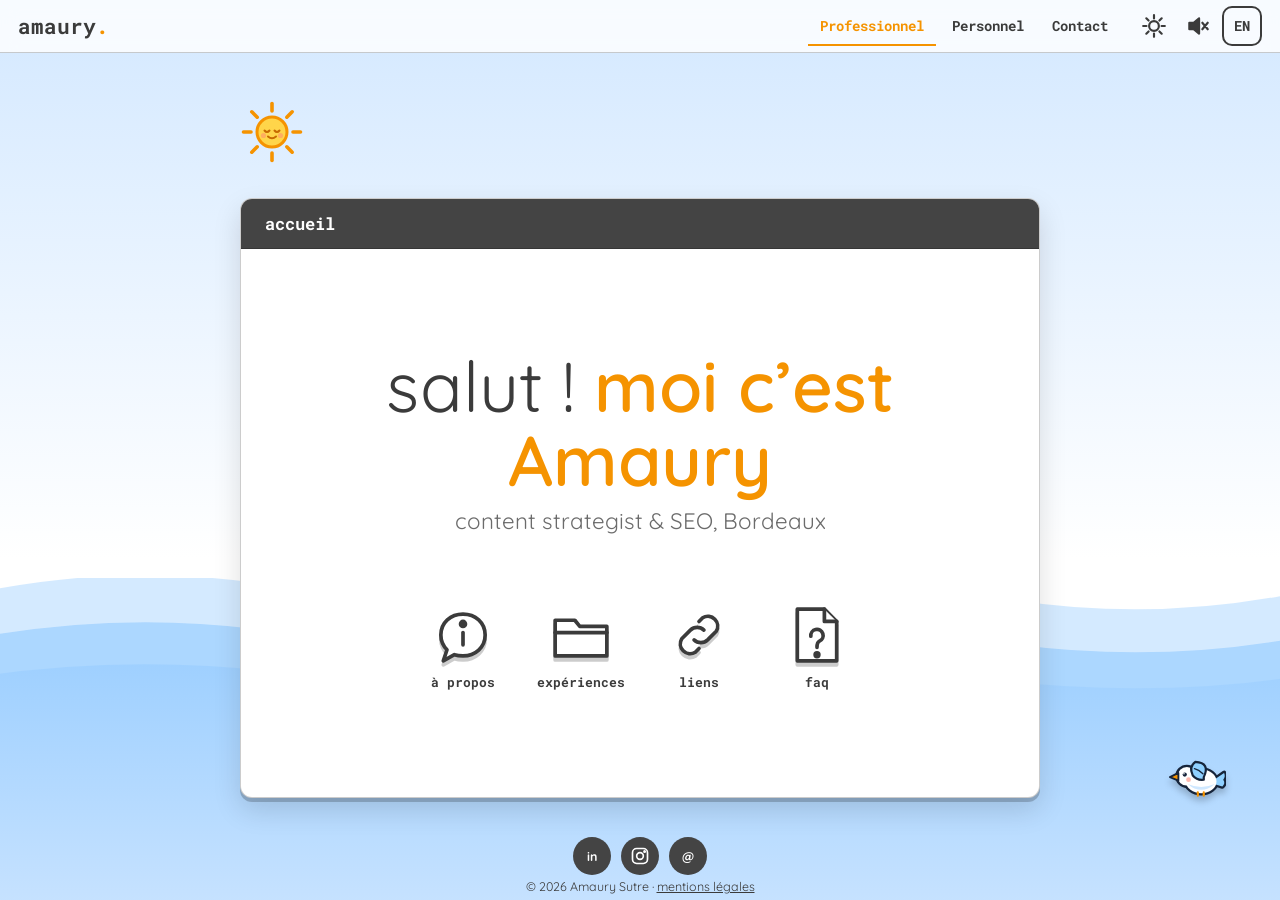
==== index.html @ 2b48d58b "Add files via upload" ====
<!doctype html>
<html lang="fr">
<head>
<meta charset="utf-8">
<meta name="viewport" content="width=device-width, initial-scale=1, viewport-fit=cover">
<title>Amaury Sutre — Content strategist &amp; spécialiste SEO/GEO à Bordeaux</title>
<meta name="description" content="Portfolio d’Amaury Sutre, content strategist et spécialiste SEO/GEO à Bordeaux : expériences, outils, formation, FAQ et contact.">
<link rel="canonical" href="https://predatopatate.github.io/">
<link rel="alternate" hreflang="fr" href="https://predatopatate.github.io/">
<link rel="alternate" hreflang="en" href="https://predatopatate.github.io/en/">
<link rel="alternate" hreflang="x-default" href="https://predatopatate.github.io/">
<meta property="og:type" content="website">
<meta property="og:site_name" content="Amaury Sutre">
<meta property="og:title" content="Amaury Sutre — Content strategist &amp; spécialiste SEO/GEO à Bordeaux">
<meta property="og:description" content="Portfolio d’Amaury Sutre, content strategist et spécialiste SEO/GEO à Bordeaux : expériences, outils, formation, FAQ et contact.">
<meta property="og:url" content="https://predatopatate.github.io/">
<meta property="og:image" content="https://predatopatate.github.io/images/og-image.png">
<meta property="og:locale" content="fr_FR">
<meta name="twitter:card" content="summary_large_image">
<link rel="icon" href="/favicon.svg" type="image/svg+xml">
<script>try{var t=localStorage.getItem('theme');if(t)document.documentElement.dataset.theme=t}catch(e){}</script>
<link rel="stylesheet" href="/css/style.css">
<noscript><style>body{overflow:auto!important;display:block!important;height:auto!important}.desk{height:60vh!important}#src,#src[hidden]{display:block!important}#src [data-win]{max-width:760px;margin:20px auto;padding:16px;background:var(--win);color:var(--ink);border-radius:12px}</style></noscript>
<script type="application/ld+json">{"@context": "https://schema.org", "@type": "Person", "name": "Amaury Sutre", "url": "https://predatopatate.github.io/", "jobTitle": "Content strategist et spécialiste SEO/GEO", "address": {"@type": "PostalAddress", "addressLocality": "Bordeaux", "addressCountry": "FR"}, "sameAs": ["https://www.linkedin.com/in/amaury-sutre", "https://www.instagram.com/amaurysutre/"], "alumniOf": {"@type": "CollegeOrUniversity", "name": "INSEEC"}}</script>
</head>
<body>
<a class="skip" href="#desk">Aller au contenu</a>
<header class="top"><a class="logo" href="/" aria-label="Accueil">amaury<span>.</span></a><nav class="tabs" aria-label="Navigation principale"><a href="/" aria-current="true">Professionnel</a><a href="/perso/">Personnel</a><a href="/contact/">Contact</a></nav><div class="tools"><button class="ib" id="tTheme"></button><button class="ib" id="tSfx"></button><a class="ib lg" id="tLang" href="/en/" hreflang="en" lang="en">EN</a></div></header>
<main class="desk" id="desk">
<div class="stars" id="stars" aria-hidden="true"></div>
<div class="clouds" aria-hidden="true"><i class="cl" style="top:12%;--t:70s;--dl:-10s"></i><i class="cl" style="top:26%;--t:95s;--dl:-55s;transform-origin:left;scale:.7"></i><i class="cl" style="top:40%;--t:80s;--dl:-30s;scale:1.3"></i><i class="cl" style="top:6%;--t:110s;--dl:-80s;scale:.55"></i></div>
<div class="sky" aria-hidden="true">
   <svg viewBox="0 0 2880 320" preserveAspectRatio="none" style="top:-8%;--t:44s;animation-direction:reverse"><path d="M0 40q180-34 360 0t360 0t360 0t360 0t360 0t360 0t360 0t360 0V320H0Z" fill="var(--sky1)" opacity=".45"/></svg>
   <svg viewBox="0 0 2880 320" preserveAspectRatio="none" style="top:6%;--t:30s"><path d="M0 40q180-30 360 0t360 0t360 0t360 0t360 0t360 0t360 0t360 0V320H0Z" fill="var(--sky1)" opacity=".75"/></svg>
   <svg viewBox="0 0 2880 320" preserveAspectRatio="none" style="top:18%;--t:20s"><defs><linearGradient id="g" x1="0" y1="0" x2="0" y2="1"><stop offset="0" stop-color="var(--sky1)"/><stop offset="1" stop-color="var(--sky2)"/></linearGradient></defs><path d="M0 40q180-24 360 0t360 0t360 0t360 0t360 0t360 0t360 0t360 0V320H0Z" fill="url(#g)"/></svg>
  </div>
<div class="stage">
<button class="star" id="star" aria-label="CV"><svg class='sun' viewBox='0 0 64 64' width='64' height='64' aria-hidden='true'><g class='rays' stroke='#f59300' stroke-width='3.6' stroke-linecap='round' fill='none'><path d='M53.0 32.0L60.5 32.0'/><path d='M46.8 46.8L52.2 52.2'/><path d='M32.0 53.0L32.0 60.5'/><path d='M17.2 46.8L11.8 52.2'/><path d='M11.0 32.0L3.5 32.0'/><path d='M17.2 17.2L11.8 11.8'/><path d='M32.0 11.0L32.0 3.5'/><path d='M46.8 17.2L52.2 11.8'/></g><circle cx='32' cy='32' r='15' fill='#ffd54a' stroke='#f59300' stroke-width='3'/><path d='M24.5 30.5q2.5 3 5 0M34.5 30.5q2.5 3 5 0M28 36.5q4 3.6 8 0' stroke='#c76b00' stroke-width='2' fill='none' stroke-linecap='round'/><circle cx='23.5' cy='35.5' r='2.6' fill='#ff9a6a' opacity='.65'/><circle cx='40.5' cy='35.5' r='2.6' fill='#ff9a6a' opacity='.65'/></svg><svg class='moon' viewBox='0 0 64 64' width='64' height='64' aria-hidden='true'><path d='M33.5 10.3A22 22 0 1 0 50.6 39.6A17 17 0 0 1 33.5 10.3Z' fill='#ffe9a8' stroke='#e0b84a' stroke-width='3' stroke-linejoin='round'/><path d='M14 30q2.2 2.6 4.4 0M15 38q3 2.6 6 0' stroke='#b8892a' stroke-width='2' fill='none' stroke-linecap='round'/><circle cx='13' cy='35' r='2.2' fill='#ffa27a' opacity='.6'/><path d='M50 12l1.4 3.2 3.2 1.4-3.2 1.4L50 21l-1.4-3-3.2-1.4 3.2-1.4zM54 36l.9 2 2 .9-2 .9-.9 2-.9-2-2-.9 2-.9z' fill='#ffe9a8'/></svg><span class="stip">cv</span></button>
<section class="win home" aria-labelledby="homeT"><header><span id="homeT">accueil</span></header><div class="hero" id="hero"><h1><span>salut ! </span><b>moi c’est Amaury</b></h1><p>content strategist & SEO, Bordeaux</p><nav id="icons" aria-label="Sections"><a class="ico" href="#about" data-k="about"><svg viewBox="0 0 52 52" width="64" height="64" fill="var(--win)" stroke="currentColor" stroke-width="3" stroke-linecap="round" stroke-linejoin="round" aria-hidden="true"><path d="M8 26c0-10 8-17 18-17s18 7 18 17-8 17-18 17c-2 0-4 0-7-1l-9 5 3-9c-3-3-5-6-5-12z"/><circle cx="26" cy="17" r="2" fill="currentColor"/><path d="M26 24v10"/></svg><b>à propos</b></a><a class="ico" href="#work" data-k="work"><svg viewBox="0 0 52 52" width="64" height="64" fill="var(--win)" stroke="currentColor" stroke-width="3" stroke-linecap="round" stroke-linejoin="round" aria-hidden="true"><path d="M5 14h16l4 5h22v24H5z"/><path d="M5 24h42"/></svg><b>expériences</b></a><a class="ico" href="#links" data-k="links"><svg viewBox="0 0 52 52" width="64" height="64" fill="var(--win)" stroke="currentColor" stroke-width="3" stroke-linecap="round" stroke-linejoin="round" aria-hidden="true"><path d="M22 30a8 8 0 0 0 11 0l7-7a8 8 0 0 0-11-11l-3 3M30 22a8 8 0 0 0-11 0l-7 7a8 8 0 0 0 11 11l3-3"/></svg><b>liens</b></a><a class="ico" href="#faq" data-k="faq"><svg viewBox="0 0 52 52" width="64" height="64" fill="var(--win)" stroke="currentColor" stroke-width="3" stroke-linecap="round" stroke-linejoin="round" aria-hidden="true"><path d="M10 5h22l10 10v32H10z"/><path d="M32 5v10h10"/><path d="M21 27a5 5 0 1 1 7 4c-2 1-2 3-2 5"/><circle cx="26" cy="42" r="1.5" fill="currentColor"/></svg><b>faq</b></a></nav></div></section></div>
<div class="foot"><div><a class="soc" href="https://www.linkedin.com/in/amaury-sutre" target="_blank" rel="noopener" aria-label="LinkedIn">in</a><a class="soc" href="https://www.instagram.com/amaurysutre/" target="_blank" rel="noopener" aria-label="Instagram"><svg viewBox="0 0 24 24" width="20" height="20" fill="none" stroke="currentColor" stroke-width="2" aria-hidden="true"><rect x="3" y="3" width="18" height="18" rx="5"/><circle cx="12" cy="12" r="4"/><circle cx="17.5" cy="6.5" r=".8" fill="currentColor"/></svg></a><a class="soc" href="mailto:amaurysutre@gmail.com" data-mail aria-label="E-mail">@</a></div>© 2026 Amaury Sutre · <a href="/mentions-legales/">mentions légales</a></div>
<div id="pet"><div class="rot"><svg viewBox="0 0 68 52" width="58" height="44" aria-hidden="true"><g stroke="#16243a" stroke-width="5.4" stroke-linejoin="round" fill="#16243a"><path d="M12 27L2 20Q0 24 3 28Q0 32 4 36L14 33Z"/><ellipse cx="29" cy="30" rx="18" ry="14"/><circle cx="46" cy="24" r="11"/></g><path d="M12 27L2 20Q0 24 3 28Q0 32 4 36L14 33Z" fill="#8fd0ff"/><ellipse cx="29" cy="30" rx="18" ry="14" fill="#fff"/><circle cx="46" cy="24" r="11" fill="#fff"/><path d="M13 33Q29 47 45 33Q29 40 13 33Z" fill="#cfe8ff"/><path d="M56 20L66 25L56 29Z" fill="#f59300" stroke="#16243a" stroke-width="2.2" stroke-linejoin="round"/><g class="wing"><path d="M26 25Q18 8 36 7Q44 13 39 23Q34 29 26 28Z" fill="#8fd0ff" stroke="#16243a" stroke-width="2.6" stroke-linejoin="round"/><path d="M27 21Q32 16 37 15" stroke="#16243a" stroke-width="1.6" fill="none" stroke-linecap="round"/></g><g class="beye"><circle cx="48.5" cy="22" r="2.5" fill="#16243a"/><circle cx="49.4" cy="21.1" r=".9" fill="#fff"/></g><circle cx="44" cy="28" r="2.8" fill="#ff9a8a" opacity=".7"/><path d="M26 43v4M33 43v4" stroke="#f59300" stroke-width="2.6" stroke-linecap="round"/></svg></div></div>
</main>
<div id="lb" role="dialog" aria-modal="true"><button class="lbn" id="lbp" aria-label="Précédent">‹</button><img id="lbi" alt=""><button class="lbn" id="lbn" aria-label="Suivant">›</button><button class="lbn" id="lbx" aria-label="Fermer">×</button></div>
<div id="mm" role="dialog" aria-modal="true"><div class="mbox"><h2 id="mmt"></h2><p id="mmp"></p><div id="mmo"></div><div class="mrow"><button id="mmc"></button><button id="mmx"></button></div></div></div>
<div id="src" hidden>
<section data-win="about" data-title="à propos" data-w="780"><div class="prof"><img class="av" src="/images/photo.jpg" alt="Amaury Sutre" width="160" height="160"><div><h2>Amaury Sutre</h2><p class="sub">Content strategist &amp; spécialiste SEO/GEO · Bordeaux</p><p class="sub">Ex-<a href="https://www.eskimoz.fr" target="_blank" rel="noopener">Eskimoz</a> · MSc Marketing Digital &amp; E-Business, INSEEC</p></div></div><div class="sep"></div><div class="pad"><p class="lead">Je conçois des stratégies de contenu qui répondent à l’intention de recherche et se mesurent en visibilité, en trafic et en conversions.</p><p>Mon terrain :</p><ul><li>audit SEO/GEO : crawlabilité, maillage interne, sémantique, données structurées,</li><li>stratégie et production de contenu pour plusieurs marchés, pour les moteurs classiques comme génératifs,</li><li>pilotage de la performance avec Analytics, Search Console et Looker Studio,</li><li>coordination de rédacteurs, designers et développeurs.</li></ul><p>Hors écran : dessin, écriture, jeux de rôle.</p><p>Contact : <a href="mailto:amaurysutre@gmail.com" data-mail>amaurysutre@gmail.com</a></p><h3>Formation</h3><ul><li><b>MSc Marketing Digital &amp; E-Business</b>, INSEEC (2024 – 2025)</li><li><b>BBA Marketing Digital</b> (Entrepreneurship &amp; Innovation), INSEEC (2022 – 2024)</li><li><b>Licence de Droit</b>, Droit des affaires, Université de Bordeaux (2018 – 2022)</li></ul></div></section>
<section data-win="work" data-title="expériences" data-w="980"><div class="callout">À l’écoute d’opportunités en SEO / content strategy (CDI) : écris-moi par <a href="mailto:amaurysutre@gmail.com" data-mail>e-mail</a> :)</div><div class="cols"><div><h3>Outils SEO</h3><span class="tag">Google Analytics</span><span class="tag">Search Console</span><span class="tag">SEMrush</span><span class="tag">Ahrefs</span><span class="tag">Screaming Frog</span><span class="tag">Looker Studio</span><span class="tag">AnswerThePublic</span><span class="tag">Semjuice</span></div><div><h3>Web &amp; projets</h3><span class="tag">HTML/CSS</span><span class="tag">Python (bases)</span><span class="tag">Figma</span><span class="tag">Canva</span><span class="tag">Photoshop</span><span class="tag">Illustrator</span><span class="tag">Miro</span><span class="tag">Trello</span><span class="tag">Asana</span><span class="tag">Jira</span><span class="tag">Notion</span><span class="tag">Make</span><span class="tag">Excel</span></div></div><div class="sep"></div><h3>Expériences</h3><div class="grid"><div class="card"><div class="thumb logo"><img src="/images/logo-eskimoz.png" alt="Logo Eskimoz" loading="lazy" width="320" height="200"></div><div class="cb"><div class="ct"><b>Content Manager (alternance)</b><small>Eskimoz · sept. 2024 – oct. 2025</small></div><ul><li>Audit SEO/GEO : crawlabilité, maillage, sémantique.</li><li>Contenu adapté aux moteurs et aux LLM (SGE).</li><li>Reporting : trafic organique, CTR, conversions.</li><li>Indexation, Core Web Vitals, données structurées.</li><li>Réseau de freelances (rédacteurs, designers, développeurs).</li></ul></div></div><div class="card"><div class="thumb logo"><img src="/images/logo-rejolt.png" alt="Logo Rejolt" loading="lazy" width="320" height="200"></div><div class="cb"><div class="ct"><b>Business Developer (stage)</b><small>Rejolt · janv. 2024 – juin 2025</small></div><ul><li>20+ partenaires référencés par semaine pour de grands comptes (La Poste, L’Oréal, SNCF).</li><li>50+ dossiers par semaine, pipeline de 500+ demandes.</li><li>Prospection UE, Amérique, Moyen-Orient.</li></ul></div></div><div class="card"><div class="thumb logo"><img src="/images/logo-mvms.png" alt="Logo MaVilleMonShopping" loading="lazy" width="320" height="200"></div><div class="cb"><div class="ct"><b>Customer Success &amp; Marketing (stage)</b><small>MaVilleMonShopping · juin – août 2023</small></div><ul><li>Fiches produit optimisées SEO/SEA : 80 par jour.</li><li>Plans de communication pour les commerçants.</li><li>Portefeuille de 30 commerçants accompagnés jusqu’à l’autonomie.</li></ul></div></div></div><div class="sep"></div><h3>Projets</h3><ul><li>d’autres projets arrivent bientôt :)</li></ul></section>
<section data-win="links" data-title="liens" data-w="640"><div class="lrow"><a class="ico" href="https://www.linkedin.com/in/amaury-sutre" target="_blank" rel="noopener"><svg viewBox="0 0 52 52" width="64" height="64" fill="var(--win)" stroke="currentColor" stroke-width="3" stroke-linecap="round" stroke-linejoin="round" aria-hidden="true"><rect x="5" y="5" width="42" height="42" rx="9"/><path d="M17 23v14M17 16v1M25 37V23M25 29c0-8 12-8 12 0v8"/></svg><b>linkedin</b></a><a class="ico" href="https://www.instagram.com/amaurysutre/" target="_blank" rel="noopener"><svg viewBox="0 0 52 52" width="64" height="64" fill="var(--win)" stroke="currentColor" stroke-width="3" stroke-linecap="round" stroke-linejoin="round" aria-hidden="true"><rect x="6" y="6" width="40" height="40" rx="12"/><circle cx="26" cy="26" r="9"/><circle cx="37" cy="15" r="1.6" fill="currentColor"/></svg><b>instagram</b></a><a class="ico" href="mailto:amaurysutre@gmail.com" data-mail><svg viewBox="0 0 52 52" width="64" height="64" fill="var(--win)" stroke="currentColor" stroke-width="3" stroke-linecap="round" stroke-linejoin="round" aria-hidden="true"><path d="M5 12h42v28H5z"/><path d="M5 13l21 16 21-16"/></svg><b>e-mail</b></a></div><p class="lnote">cliquer sur un lien l’ouvre dans un nouvel onglet :)</p></section>
<section data-win="faq" data-title="faq" data-w="560"><details><summary>Quel poste cherches-tu ?</summary><div class="ans"><ul><li>Un CDI en SEO / content strategy, à Bordeaux. J’aime mêler SEO technique, stratégie de contenu et coordination d’équipes.</li></ul></div></details><details><summary>Que faisais-tu chez Eskimoz ?</summary><div class="ans"><ul><li>En alternance (sept. 2024 – oct. 2025) : audits SEO/GEO, optimisation de contenus pour des clients internationaux, suivi des KPI et coordination de freelances.</li></ul></div></details><details><summary>Qu’est-ce que le GEO ?</summary><div class="ans"><ul><li>L’optimisation des contenus pour qu’ils apparaissent aussi dans les réponses des moteurs génératifs (LLM, SGE), pas seulement dans les résultats classiques.</li></ul></div></details><details><summary>Quel est ton niveau technique ?</summary><div class="ans"><ul><li>À l’aise avec Analytics, Search Console, SEMrush, Ahrefs, Screaming Frog et Looker Studio ; HTML/CSS et bases de Python. J’ai travaillé avec des développeurs sur l’indexation, les Core Web Vitals et les données structurées.</li></ul></div></details><details><summary>Pourquoi du droit avant le marketing ?</summary><div class="ans"><ul><li>Licence de droit des affaires (2018 – 2022), puis BBA et MSc en marketing digital. J’en garde l’habitude de lire des contrats et une vraie sensibilité RGPD / conformité éditoriale.</li></ul></div></details><details><summary>Langues et certifications ?</summary><div class="ans"><ul><li>Français (natif), anglais (C1, TOEIC), espagnol (A2). Certifié Google Analytics, et Business and Sustainable Development Certificate (UN Global Compact Network UK).</li></ul></div></details><details><summary>Et en dehors du travail ?</summary><div class="ans"><ul><li>Je dessine, j’écris et j’anime des parties de jeux de rôle. Tout est dans l’onglet « Personnel ».</li></ul></div></details><details><summary>Comment te contacter, ou récupérer ton CV ?</summary><div class="ans"><ul><li>Par e-mail : amaurysutre@gmail.com, ou via la fenêtre « contact ». Mon CV se cache derrière le soleil (ou la lune), au-dessus de la fenêtre d’accueil.</li></ul></div></details><details><summary>Y a-t-il des secrets sur le site ?</summary><div class="ans"><ul><li>Si tu connais le Konami code, essaie-le avec ton clavier : un petit jeu t’attend.</li><li>Clique cinq fois de suite sur mon logo, en haut à gauche, pour changer l’ambiance.</li><li>L’oiseau qui se balade sur le bureau est plus joueur qu’il n’en a l’air : clique dessus.</li></ul></div></details></section>
<section data-win="cv" data-title="cv" data-w="460"><div class="callout">tu as trouvé le bonus ! voici mon CV en PDF, à télécharger :)</div><div class="grid2" style="grid-template-columns:minmax(200px,320px);justify-content:center"><div class="card"><div class="thumb" style="--c1:#3b3f8f;--c2:#7a4fc0"><b>CV français</b><small>PDF</small></div><div class="cb" style="padding:14px;text-align:center"><a class="btn" href="/cv/CV-Amaury-Sutre-FR.pdf" download style="margin:0">télécharger</a></div></div></div></section>
<section data-win="game" data-title="chasse aux mots-clés" data-w="520"><div class="gm" data-gm><div class="gh"><span>score <b data-sc>0</b></span><span>temps <b data-tm>30</b></span><span>record <b data-hi>0</b></span></div><div class="ga" data-ga><div class="gi">Clique les mots-clés avant qu’ils s’envolent. Évite les rouges !</div></div><a class="btn" href="#" data-gstart>jouer</a></div></section>
</div>
<script src="/js/app.js" defer></script>
</body>
</html>
---- css/style.css ----
@font-face{font-family:"Quicksand";font-style:normal;font-weight:400;font-display:swap;src:url(/fonts/quicksand-400.woff2) format("woff2")}
@font-face{font-family:"Quicksand";font-style:normal;font-weight:600;font-display:swap;src:url(/fonts/quicksand-600.woff2) format("woff2")}
@font-face{font-family:"Quicksand";font-style:normal;font-weight:700;font-display:swap;src:url(/fonts/quicksand-700.woff2) format("woff2")}
@font-face{font-family:"Roboto Mono";font-style:normal;font-weight:500;font-display:swap;src:url(/fonts/roboto-mono-500.woff2) format("woff2")}
@font-face{font-family:"Roboto Mono";font-style:normal;font-weight:700;font-display:swap;src:url(/fonts/roboto-mono-700.woff2) format("woff2")}

:root{--page:#fff;--sky1:#9fd0ff;--sky2:#cfe6ff;--win:#fff;--ink:#3b3b3b;--mute:#6b6b6b;--bar:#444;--accent:#f59300;--sh:#0003;--pet:#f2a65a;--petEye:#2b2b2b;
box-sizing:border-box;padding-top:env(safe-area-inset-top,0px);padding-bottom:env(safe-area-inset-bottom,0px)}
@media (prefers-color-scheme:dark){:root:not([data-theme="light"]){--page:#0d1626;--sky1:#1d3c66;--sky2:#0f2342;--win:#16243a;--ink:#e8eef7;--mute:#9fb0c6;--bar:#2a3b55;--accent:#ffb347;--sh:#0008;color-scheme:dark}}
:root[data-theme="dark"]{--page:#0d1626;--sky1:#1d3c66;--sky2:#0f2342;--win:#16243a;--ink:#e8eef7;--mute:#9fb0c6;--bar:#2a3b55;--accent:#ffb347;--sh:#0008;color-scheme:dark}
html{height:100%;scroll-padding-top:env(safe-area-inset-top,0px)}
*{box-sizing:border-box}
body{margin:0;height:100%;background:var(--page);color:var(--ink);font-family:"Quicksand",ui-rounded,"Segoe UI",system-ui,sans-serif;overflow:hidden}
button,a{font:inherit;color:inherit;cursor:pointer}
:focus-visible{outline:3px solid var(--accent);outline-offset:2px}
.desk{position:relative;height:100%;overflow:hidden}
.sky{position:absolute;left:0;bottom:0;width:100%;height:38%;pointer-events:none}
.tools{position:absolute;left:14px;top:12px;display:flex;gap:10px;align-items:center;z-index:50}
.ib{width:40px;height:40px;border:0;background:none;display:grid;place-items:center;border-radius:10px}
.ib:hover{background:#00000012}
.lg{font-family:"Roboto Mono",ui-monospace,monospace;font-weight:700;font-size:.85rem;width:auto;padding:0 10px;border:2px solid var(--ink)}
.stage{position:absolute;inset:0 0 70px;display:flex;flex-direction:column;align-items:center;justify-content:center;gap:6px;pointer-events:none;padding:56px 0 0}
.star{align-self:flex-start;margin-left:max(4vw,calc(50% - 400px));pointer-events:none}
.win{background:var(--win);border-radius:12px;box-shadow:0 4px 0 var(--sh),0 12px 28px #0002;overflow:hidden;display:flex;flex-direction:column;pointer-events:auto}
.win header{background:var(--bar);color:#fff;padding:13px 14px 13px 24px;font-weight:700;font-size:1.05rem;display:flex;justify-content:space-between;align-items:center;gap:8px;user-select:none;touch-action:none;cursor:grab}
.win header.drag{cursor:grabbing}
.home{position:relative;width:min(800px,92vw);height:min(600px,100%)}
.home header{cursor:default}
.hero{flex:1;display:flex;flex-direction:column;align-items:center;justify-content:center;gap:10px;padding:16px;text-align:center}
.hero h1{margin:0;font-weight:400;font-size:clamp(2.2rem,7.2vw,4.4rem);line-height:1.05}
.hero h1 b{color:var(--accent);font-weight:600}
.hero p{margin:0;font-size:clamp(1rem,2.4vw,1.4rem);color:var(--mute)}
#icons{display:flex;flex-wrap:wrap;justify-content:center;gap:clamp(6px,2vw,22px);margin-top:clamp(18px,6vh,56px)}
.ico{width:96px;border:0;background:none;display:flex;flex-direction:column;align-items:center;gap:6px;color:var(--ink);padding:4px}
.ico svg{filter:drop-shadow(0 4px 0 var(--sh));transition:transform .12s}
.ico:hover svg{transform:translateY(-4px)}
.ico b{font-family:"Roboto Mono",ui-monospace,monospace;font-size:.82rem}
.foot{position:absolute;left:0;right:0;bottom:6px;text-align:center;font-size:.78rem;color:var(--ink);z-index:3}
.foot div{display:flex;gap:10px;justify-content:center;margin-bottom:4px}
.soc{width:38px;height:38px;border-radius:50%;background:#444;color:#fff;display:grid;place-items:center;font-weight:700;text-decoration:none}
.w{position:absolute;width:min(460px,calc(100% - 16px));max-height:calc(100% - 90px);animation:pop .16s ease-out}
@keyframes pop{from{transform:scale(.95);opacity:0}}
.x{width:28px;height:28px;border-radius:8px;border:0;background:#ffffff26;color:#fff;font-size:1.2rem;line-height:1}
.x:hover{background:#ffffff44}
.body{padding:16px 20px 20px;overflow:auto;line-height:1.55;font-size:.97rem}
.body h2{font-size:1.6rem;line-height:1.1;margin:0 0 8px}
.body h3{font-size:1rem;margin:14px 0 6px}
.body p{margin:0 0 10px;max-width:62ch}
.body a{color:var(--accent);font-weight:700}
.tag{display:inline-block;border:2px solid var(--ink);border-radius:999px;padding:1px 10px;margin:0 6px 6px 0;font-size:.82rem;font-weight:600}
.case{border:2px solid var(--bar);border-radius:10px;padding:10px 12px;margin-bottom:10px}
.case b{display:block}.case small{color:var(--mute)}.case ul{margin:6px 0 0;padding-left:18px}.case ul:empty{display:none}.case li{margin-bottom:3px}
.note{position:absolute;left:50%;bottom:70px;transform:translateX(-50%);z-index:900;background:var(--win);border-radius:12px;box-shadow:0 4px 0 var(--sh);padding:10px 14px;font-size:.9rem;display:flex;gap:12px;align-items:center;width:max-content;max-width:calc(100% - 20px)}
.note button{border:0;border-radius:8px;background:var(--accent);color:#222;padding:4px 12px;font-weight:700}
@media (max-width:700px){.w{left:8px!important;top:64px!important}.win header{cursor:default}.stage{padding-top:70px}}
@media (prefers-reduced-motion:reduce){*{animation:none!important;transition:none!important}}

.win header{font-family:"Roboto Mono",ui-monospace,monospace;font-weight:700;text-transform:lowercase}
.x{width:auto;height:auto;background:none;color:#fff;font-family:"Roboto Mono",ui-monospace,monospace;font-weight:700;font-size:1rem;padding:2px 4px}
.x:hover{background:none;color:var(--accent)}
.body{padding:0}
.pad{padding:8px 36px 28px}
.body>:not(.prof):not(.sep):not(.pad):not(.lrow){margin-left:28px;margin-right:28px}
.body>:first-child{margin-top:22px}
.body>:last-child{margin-bottom:26px}
.prof{display:flex;flex-wrap:wrap;align-items:center;gap:26px;padding:30px 36px}
.av{width:140px;height:140px;border-radius:50%;flex:none;display:grid;place-items:center;font-size:3rem;font-weight:700;color:#fff;background:linear-gradient(135deg,#2b6a8f,#7ec8c0);box-shadow:0 4px 0 var(--sh)}
.prof h2{color:var(--accent);font-size:clamp(2rem,6vw,3.2rem);font-weight:600;margin:0 0 6px}
.sub{margin:0 0 4px;color:var(--mute)}
.sep{border-top:1px solid #0002;margin:0}
.body h3{font-family:"Roboto Mono",ui-monospace,monospace;text-transform:uppercase;font-size:1.2rem;margin:18px 0 12px}
.body ul{padding-left:22px}.body li{margin-bottom:8px}
.body a{text-decoration:underline}
.tag{border:0;border-radius:6px;padding:6px 12px;font-weight:400;font-size:.88rem;background:var(--win);box-shadow:0 3px 0 var(--sh),0 0 0 1px #0001;margin:0 8px 10px 0}
.cols{display:grid;grid-template-columns:1fr 1fr;gap:12px 28px}
.grid{display:grid;grid-template-columns:repeat(auto-fit,minmax(270px,1fr));gap:20px}
.card{border-radius:10px;overflow:hidden;box-shadow:0 3px 0 var(--sh),0 0 0 1px #0001}
.thumb{aspect-ratio:16/9;display:flex;flex-direction:column;justify-content:flex-end;padding:14px 16px;color:#fff;background:linear-gradient(135deg,var(--c1),var(--c2))}
.thumb b{font-size:1.6rem;line-height:1.1}.thumb small{opacity:.9}
.cb{padding:6px 14px 8px;font-size:.9rem}.cb ul{padding-left:18px}.cb li{margin-bottom:5px}
.lrow{display:flex;flex-wrap:wrap;gap:28px;justify-content:center;padding:32px 20px}
a.ico{text-decoration:none}
details{border-bottom:1px solid #0002;padding:10px 0}
summary{font-family:"Roboto Mono",ui-monospace,monospace;font-weight:700;cursor:pointer}
details p{margin:8px 0 2px}
.fm label{display:block;font-family:"Roboto Mono",ui-monospace,monospace;font-size:.82rem;margin:12px 0 4px}
.fm input,.fm textarea{width:100%;font:inherit;padding:9px 12px;border:1px solid #0003;border-radius:8px;background:var(--win);color:var(--ink)}
.btn{display:inline-block;margin-top:16px;background:var(--accent);color:#222!important;border-radius:8px;padding:9px 22px;font-weight:700;text-decoration:none!important;font-family:"Roboto Mono",ui-monospace,monospace}
@media (max-width:700px){.cols{grid-template-columns:1fr}.pad{padding:8px 20px 24px}.prof{padding:22px 20px}}

:root{--pt:#d3e8ff;--starO:0;--cloudO:.95}
@media (prefers-color-scheme:dark){:root:not([data-theme="light"]){--pt:#0a1222;--starO:1;--cloudO:.06}}
:root[data-theme="dark"]{--pt:#0a1222;--starO:1;--cloudO:.06}
body{background:linear-gradient(var(--pt),var(--page) 62%)}
.sky{overflow:hidden}
.sky svg{position:absolute;left:0;width:200%;height:100%;animation:wave var(--t,30s) linear infinite}
@keyframes wave{to{transform:translateX(-50%)}}
.clouds,.stars{position:absolute;inset:0 0 38%;pointer-events:none}
.stars{opacity:var(--starO);transition:opacity .6s}
.stars i{position:absolute;width:3px;height:3px;border-radius:50%;background:#fff;animation:tw 3s ease-in-out infinite}
@keyframes tw{50%{opacity:.2}}
.cl{position:absolute;left:-220px;width:110px;height:30px;border-radius:30px;background:#fff;opacity:var(--cloudO);animation:drift var(--t) linear infinite;animation-delay:var(--dl,0s)}
.cl:before,.cl:after{content:"";position:absolute;border-radius:50%;background:inherit}
.cl:before{width:50px;height:50px;top:-24px;left:16px}.cl:after{width:38px;height:38px;top:-16px;right:16px}
@keyframes drift{to{transform:translateX(calc(100vw + 360px))}}
.av{position:relative;cursor:default;overflow:hidden;width:160px;height:160px;box-shadow:0 0 0 4px var(--win),0 0 0 7px var(--accent)}
.av img{width:100%;height:100%;object-fit:cover;display:block}
.av[role=button]{cursor:pointer}
.prof{background:linear-gradient(135deg,color-mix(in srgb,var(--accent) 16%,var(--win)),var(--win) 70%)}
.badge{display:inline-flex;align-items:center;gap:8px;background:#2fb36624;border-radius:999px;padding:4px 12px;font-weight:600;font-size:.85rem;margin-bottom:10px}
.badge:before{content:"";width:9px;height:9px;border-radius:50%;background:#2fb366;animation:pulse 2s ease-in-out infinite}
@keyframes pulse{50%{box-shadow:0 0 0 6px #2fb36600;opacity:.6}}
.wave{display:inline-block;animation:wv 2.4s ease-in-out infinite;transform-origin:70% 70%}
@keyframes wv{0%,60%,100%{transform:rotate(0)}10%,30%{transform:rotate(16deg)}20%,40%{transform:rotate(-8deg)}}
.lead{font-size:1.1rem}
.gal{display:grid;grid-template-columns:repeat(auto-fill,minmax(170px,1fr));gap:16px}
.gal button{border:0;padding:0;border-radius:6px;overflow:hidden;aspect-ratio:1;background:#0001;cursor:zoom-in;box-shadow:0 3px 0 var(--sh)}
.gal img{width:100%;height:100%;object-fit:cover;display:block;transition:transform .25s}
.gal button:hover img{transform:scale(1.06)}
.ph{aspect-ratio:1;border-radius:6px;display:grid;place-items:center;color:#fff;font-family:"Roboto Mono",ui-monospace,monospace;font-size:.85rem;background:linear-gradient(135deg,var(--c1),var(--c2));opacity:.92}
.more{margin-top:14px;font-size:.92rem}
.proj{display:flex;flex-wrap:wrap;gap:24px;align-items:flex-start}
.proj .pt{flex:0 0 280px;max-width:100%;aspect-ratio:16/10;border-radius:10px;background:linear-gradient(135deg,#2b6a8f,#7ec8c0);display:grid;place-items:center;color:#fff;box-shadow:0 3px 0 var(--sh)}
.proj h4{color:var(--accent);font-size:1.5rem;margin:0 0 8px}
.proj>div+div{flex:1;min-width:220px}
#lb,#mm{position:fixed;inset:0;z-index:3000;display:none;place-items:center;background:#000c}
#lb.on,#mm.on{display:grid}
#lbi{max-width:88vw;max-height:86vh;border-radius:8px;box-shadow:0 8px 40px #0008}
.lbn{position:absolute;border:0;background:#ffffff22;color:#fff;width:46px;height:46px;border-radius:50%;font-size:1.8rem;line-height:1}
.lbn:hover{background:#ffffff44}
#lbp{left:14px}#lbn{right:14px}#lbx{right:14px;top:14px}
.mbox{background:var(--win);border-radius:12px;padding:22px;width:min(420px,92vw);box-shadow:0 4px 0 var(--sh)}
.mbox h2{margin:0 0 6px;font-size:1.4rem}.mbox p{margin:0 0 12px;color:var(--mute)}
.mo{display:block;padding:12px 14px;margin:8px 0;border-radius:8px;box-shadow:0 3px 0 var(--sh),0 0 0 1px #0002;text-decoration:none;font-weight:700;color:var(--ink)}
.mo:hover{background:color-mix(in srgb,var(--accent) 16%,var(--win))}
.mrow{display:flex;gap:10px;flex-wrap:wrap;margin-top:6px}
.mrow button{border:1px solid #0003;border-radius:8px;background:none;padding:7px 14px;font-weight:600}

#pet{position:absolute;z-index:5;width:56px;height:56px;left:calc(100% - 110px);top:calc(100% - 150px);pointer-events:none;filter:drop-shadow(0 5px 3px #0003);transition:left var(--d,1s) cubic-bezier(.4,.1,.3,1),top var(--d,1s) cubic-bezier(.4,.1,.3,1)}
#pet .rot{width:100%;height:100%;transform:rotate(var(--rot,-14deg));transition:transform .3s}
#pet svg{display:block;animation:bob 3s ease-in-out infinite}
#pet.fly svg{animation:none}
@keyframes bob{50%{transform:translateY(-6px) rotate(3deg)}}
.tr{position:absolute;z-index:4;width:7px;height:7px;margin:-3px;border-radius:50%;background:var(--accent);opacity:.8;pointer-events:none;animation:fade .9s ease-out forwards}
@keyframes fade{to{opacity:0;transform:scale(.2)}}
.sp{position:absolute;z-index:6;width:12px;height:12px;margin:-6px;background:var(--accent);clip-path:polygon(50% 0,62% 38%,100% 50%,62% 62%,50% 100%,38% 62%,0 50%,38% 38%);pointer-events:none;animation:burst .7s ease-out forwards}
@keyframes burst{from{transform:translate(0,0) scale(1.2)}to{transform:translate(var(--dx),var(--dy)) scale(0);opacity:0}}
.thumb.hasimg{background-color:#fff;background-size:contain;background-repeat:no-repeat;background-position:center;padding:0}
.thumb.hasimg b,.thumb.hasimg small{display:none}
.ct{display:none;padding:10px 0 0}.ct small{display:block;color:var(--mute)}
.thumb.hasimg+.cb .ct{display:block}
.win.blue .body{background:#2b4c7e;color:#fff}
.win.blue .body a{color:#bff4ff}
.body>.cx{margin:0!important}
.cx{padding:28px 22px 30px;text-align:center}
.cx h2{font-family:"Roboto Mono",ui-monospace,monospace;font-size:1.7rem;margin:0 0 12px}
.cx p{margin:0 auto 14px;max-width:46ch}
.cimg{margin:8px auto 16px;width:min(240px,70%)}
.cimg img,.cimg svg{width:100%;height:auto;display:block;border-radius:12px}
.btn2{display:inline-block;background:#c9f7ff;color:#16243a!important;border-radius:8px;padding:12px 24px;font-weight:700;text-decoration:none!important}
.btn2:hover{background:#fff}

:root{--edge:transparent;--pan:#eef3f8;--line:#0003}
@media (prefers-color-scheme:dark){:root:not([data-theme="light"]){--page:#151515;--pt:#151515;--sky1:#14607f;--sky2:#0a2540;--win:#0e1c31;--ink:#e8f3f9;--mute:#9fb6c8;--bar:#0e1c31;--accent:#b8f1ff;--sh:#0009;--edge:#b8f1ff;--pan:#08111f;--line:#ffffff88}}
:root[data-theme="dark"]{--page:#151515;--pt:#151515;--sky1:#14607f;--sky2:#0a2540;--win:#0e1c31;--ink:#e8f3f9;--mute:#9fb6c8;--bar:#0e1c31;--accent:#b8f1ff;--sh:#0009;--edge:#b8f1ff;--pan:#08111f;--line:#ffffff88}
.win{border:1px solid var(--line)}
.win header{border-bottom:1px solid var(--line)}
.sky svg:last-child path{stroke:var(--edge);stroke-width:3;vector-effect:non-scaling-stroke}
.sky svg:last-child{filter:drop-shadow(0 0 5px var(--edge))}
.win.out{animation:outA .16s ease-in forwards;pointer-events:none}
@keyframes outA{to{opacity:0;transform:scale(.94)}}
.star{pointer-events:auto;background:none;border:0;padding:0;cursor:pointer;position:relative}
.star:hover svg{animation:wig .5s}
@keyframes wig{25%{transform:rotate(-14deg) scale(1.1)}75%{transform:rotate(14deg) scale(1.1)}}
.stip{position:absolute;left:50%;top:100%;transform:translateX(-50%);font:700 .68rem "Roboto Mono",ui-monospace,monospace;color:var(--ink);opacity:0;transition:opacity .2s;white-space:nowrap}
.star:hover .stip{opacity:1}
.callout{background:#3d7ab5;color:#fff;border-radius:6px;padding:12px 16px;font-size:.92rem}
.callout a{color:#fff!important}
.grid2{display:grid;grid-template-columns:repeat(auto-fit,minmax(200px,1fr));gap:18px}
.lnote{border:1px solid var(--line);border-radius:4px;padding:6px 14px;font-size:.8rem;width:fit-content;margin:0 auto 24px!important;text-align:center}
details{border:0;padding:0;margin:0 0 8px}
summary{background:#3d7ab5;color:#fff;padding:11px 14px;border-radius:4px;list-style:none;display:flex;justify-content:space-between;gap:10px;font-size:.88rem}
summary::-webkit-details-marker{display:none}
summary::after{content:"⌄";font-weight:700}
details[open] summary::after{content:"⌃"}
.ans{background:var(--pan);padding:10px 16px;border-radius:0 0 4px 4px}
.ans ul{margin:0;padding-left:20px}.ans li{margin:0}
[data-copy]{position:relative}
[data-copy]::after{content:attr(data-tip);position:absolute;left:50%;top:-30px;transform:translateX(-50%);background:#000c;color:#fff;font-size:.72rem;padding:3px 8px;border-radius:4px;white-space:nowrap;opacity:0;pointer-events:none;transition:opacity .15s}
[data-copy]:hover::after{opacity:1}

.gal{grid-template-columns:repeat(4,1fr)}
@media (max-width:700px){.gal{grid-template-columns:repeat(2,1fr)}}
.ph{position:relative;cursor:pointer;overflow:hidden;background-size:cover;background-position:center;border:0}
.ph.hasimg span{display:none}
.chg{display:none;position:absolute;top:6px;right:6px;width:28px;height:28px;border:0;border-radius:6px;background:#000a;color:#fff;font-size:.9rem;cursor:pointer}
.ph.hasimg .chg{display:block;opacity:0;transition:opacity .15s}
.ph:hover .chg{opacity:1}

.helix{position:relative}
.helix svg{position:absolute;inset:0;width:100%;height:100%;overflow:visible;pointer-events:none}
.helix polyline{fill:none;stroke:var(--accent);stroke-width:2;opacity:.5;vector-effect:non-scaling-stroke}
.helix .rg line{stroke:var(--accent);stroke-width:1;opacity:.2;vector-effect:non-scaling-stroke}
.hx{position:absolute;width:clamp(84px,15%,124px);transform:translate(-50%,-50%) scale(var(--s));filter:brightness(var(--b));transition:transform .2s ease,filter .2s;box-shadow:0 4px 0 var(--sh),0 0 0 1px var(--line);border-radius:8px}
.hx:hover{transform:translate(-50%,-50%) scale(calc(var(--s)*1.2));filter:none;z-index:300!important}
.hx span{font-size:1.5rem;font-weight:700}
.dn{position:absolute;left:6px;bottom:6px;background:#000b;color:#fff;border-radius:999px;font:700 .66rem "Roboto Mono",ui-monospace,monospace;padding:1px 7px;font-style:normal}
.ph:not(.hasimg) .dn{display:none}

.snake{position:relative}
.snake svg{position:absolute;inset:0;width:100%;height:100%;overflow:visible;pointer-events:none}
.snake path{fill:none;stroke:var(--accent);stroke-width:2.5;stroke-linecap:round;stroke-linejoin:round;vector-effect:non-scaling-stroke;opacity:.8}
.snake .ar{position:absolute;transform:translate(-50%,-50%);color:var(--accent);font-style:normal;font-size:.95rem;pointer-events:none;z-index:1}
.snake .ar.end{font-size:1.3rem}
.snake .lbl{position:absolute;font:700 .72rem "Roboto Mono",ui-monospace,monospace;color:var(--mute);font-style:normal;text-transform:uppercase;letter-spacing:.05em}
.hx{width:clamp(52px,16%,118px);transform:translate(-50%,-50%);filter:none}
.hx:hover{transform:translate(-50%,-50%) scale(1.14);filter:none;z-index:300!important}
a,button,summary,[role=button],.ph,.ico,.soc,.mo,.btn,.btn2,.x,.lbn,.star,[data-copy]{cursor:url("data:image/svg+xml,%3Csvg xmlns='http://www.w3.org/2000/svg' width='32' height='32' viewBox='0 0 32 32'%3E%3Cg fill='%23fff' stroke='%23000' stroke-width='1.5' stroke-linejoin='round' stroke-linecap='round'%3E%3Cpath d='M11 3.5a2.4 2.4 0 0 1 4.8 0V13h.4v-.6a2.3 2.3 0 0 1 4.6 0v1.2h.2a2.3 2.3 0 0 1 4.4.4v.8a2.2 2.2 0 0 1 3.4 1.9V22c0 3.6-1.6 5.2-3.2 7H12.6C11 26.6 8.6 22.6 6 19.4c-1.2-1.6-.6-3.2.8-3.6 1.3-.4 2.4.4 3.4 1.5l.8.9z'/%3E%3C/g%3E%3Cpath d='M16 13.5v6M20.8 14.2v5.2M25.2 15.4v4' stroke='%23000' stroke-width='1.2' fill='none' stroke-linecap='round'/%3E%3C/svg%3E") 13 2,pointer!important}
.win header,.win header *{cursor:grab!important}
.win header .x{cursor:url("data:image/svg+xml,%3Csvg xmlns='http://www.w3.org/2000/svg' width='32' height='32' viewBox='0 0 32 32'%3E%3Cg fill='%23fff' stroke='%23000' stroke-width='1.5' stroke-linejoin='round' stroke-linecap='round'%3E%3Cpath d='M11 3.5a2.4 2.4 0 0 1 4.8 0V13h.4v-.6a2.3 2.3 0 0 1 4.6 0v1.2h.2a2.3 2.3 0 0 1 4.4.4v.8a2.2 2.2 0 0 1 3.4 1.9V22c0 3.6-1.6 5.2-3.2 7H12.6C11 26.6 8.6 22.6 6 19.4c-1.2-1.6-.6-3.2.8-3.6 1.3-.4 2.4.4 3.4 1.5l.8.9z'/%3E%3C/g%3E%3Cpath d='M16 13.5v6M20.8 14.2v5.2M25.2 15.4v4' stroke='%23000' stroke-width='1.2' fill='none' stroke-linecap='round'/%3E%3C/svg%3E") 13 2,pointer!important}
.win header.drag,.win header.drag *{cursor:grabbing!important}

.snake path{stroke-width:4.5;stroke-dasharray:.1 11;stroke-linecap:round;opacity:.95;animation:flow 1.4s linear infinite}
@keyframes flow{to{stroke-dashoffset:-11.1}}
.snake .dot{position:absolute;width:14px;height:14px;border-radius:50%;background:var(--accent);transform:translate(-50%,-50%);box-shadow:0 0 0 4px var(--win);z-index:1}
.snake .dot.end{background:var(--win);border:3px solid var(--accent);box-sizing:border-box}
.snake .lbl{border:1px solid var(--line);background:var(--win);border-radius:999px;padding:2px 10px;color:var(--ink)}
:root{--sun:block;--moon:none}
@media (prefers-color-scheme:dark){:root:not([data-theme="light"]){--sun:none;--moon:block}}
:root[data-theme="dark"]{--sun:none;--moon:block}
.star .sun{display:var(--sun)}.star .moon{display:var(--moon)}
.star{margin-bottom:28px}
.sun .rays{transform-box:view-box;transform-origin:50% 50%;animation:spin 40s linear infinite}
@keyframes spin{to{transform:rotate(360deg)}}

body{display:flex;flex-direction:column}
.desk{height:auto;flex:1;min-height:0}
.top{display:flex;align-items:center;gap:14px;padding:6px 18px;background:color-mix(in srgb,var(--win) 82%,transparent);backdrop-filter:blur(8px);border-bottom:1px solid var(--line);position:relative;z-index:60}
.logo{font:700 1.3rem "Roboto Mono",ui-monospace,monospace;background:none;border:0;color:var(--ink);padding:6px 0}
.logo span{color:var(--accent)}
.tabs{display:flex;gap:4px;margin-left:auto}
.tabs button{font:700 .9rem "Roboto Mono",ui-monospace,monospace;background:none;border:0;padding:9px 12px;color:var(--ink);border-bottom:2px solid transparent}
.tabs button:hover{color:var(--accent)}
.tabs button[aria-current="true"]{color:var(--accent);border-bottom-color:var(--accent)}
.top .tools{position:static;display:flex;gap:4px;align-items:center}
.stage{padding-top:14px}
.home.blue{width:min(560px,92vw)}
.home.blue .hero{background:#2b4c7e;color:#fff;display:block;overflow:auto;padding:0}
.home.blue .hero a{color:#bff4ff}
.hero .cx{width:100%}
.hero.swap{animation:pop .18s ease-out}
@media (max-width:700px){.top{gap:6px;padding:4px 10px}.logo{font-size:1.05rem}.tabs{gap:0}.tabs button{font-size:.74rem;padding:8px 6px}.stage{padding-top:12px}}

.grid{grid-template-columns:1fr!important;gap:18px}
.card{display:grid;grid-template-columns:260px 1fr}
.card .thumb{aspect-ratio:auto;min-height:190px}
.card .ct{display:block!important;padding:0 0 8px}
.card .cb{padding:16px 20px;font-size:.92rem}
@media (max-width:700px){.card{grid-template-columns:1fr}.card .thumb{aspect-ratio:16/9;min-height:0}}
.sky{left:-20px;width:calc(100% + 40px)}
.clouds,.stars,.sky{transition:translate .5s ease-out}
.win:has(header.drag){box-shadow:0 10px 0 var(--sh),0 22px 40px #0005}
@keyframes iw{30%{rotate:-7deg}70%{rotate:6deg}}
.ico:hover svg{animation:iw .45s ease}
#pet{pointer-events:auto;cursor:url("data:image/svg+xml,%3Csvg xmlns='http://www.w3.org/2000/svg' width='32' height='32' viewBox='0 0 32 32'%3E%3Cg fill='%23fff' stroke='%23000' stroke-width='1.5' stroke-linejoin='round' stroke-linecap='round'%3E%3Cpath d='M11 3.5a2.4 2.4 0 0 1 4.8 0V13h.4v-.6a2.3 2.3 0 0 1 4.6 0v1.2h.2a2.3 2.3 0 0 1 4.4.4v.8a2.2 2.2 0 0 1 3.4 1.9V22c0 3.6-1.6 5.2-3.2 7H12.6C11 26.6 8.6 22.6 6 19.4c-1.2-1.6-.6-3.2.8-3.6 1.3-.4 2.4.4 3.4 1.5l.8.9z'/%3E%3C/g%3E%3Cpath d='M16 13.5v6M20.8 14.2v5.2M25.2 15.4v4' stroke='%23000' stroke-width='1.2' fill='none' stroke-linecap='round'/%3E%3C/svg%3E") 13 2,pointer!important}
.loop .rot{animation:lp .8s ease-in-out}
@keyframes lp{from{transform:rotate(var(--rot,-14deg))}to{transform:rotate(calc(var(--rot,-14deg) + 360deg))}}
.shoot{position:absolute;left:var(--x,70%);width:90px;height:2px;border-radius:2px;background:linear-gradient(90deg,#fff,transparent);transform:rotate(-20deg);opacity:0;pointer-events:none;z-index:1;animation:shoot 1.2s ease-out forwards}
@keyframes shoot{0%{opacity:0;translate:0 0}15%{opacity:1}100%{opacity:0;translate:-280px 100px}}
.bird{position:absolute;left:-40px;width:28px;height:14px;pointer-events:none;z-index:1;background:url("data:image/svg+xml,%3Csvg xmlns='http://www.w3.org/2000/svg' width='28' height='14'%3E%3Cpath d='M2 11q6-10 12 0q6-10 12 0' fill='none' stroke='%232b4c7e' stroke-width='2' stroke-linecap='round'/%3E%3C/svg%3E");animation:bfly 15s linear forwards,flap .5s ease-in-out infinite}
@keyframes bfly{to{translate:calc(100vw + 90px) 0}}
@keyframes flap{50%{transform:scaleY(.55)}}
.cf{position:fixed;top:-14px;width:9px;height:14px;border-radius:2px;z-index:4000;pointer-events:none;animation:fall linear forwards}
@keyframes fall{to{translate:var(--dx) 108vh;rotate:720deg}}
.crt::after{content:"";position:fixed;inset:0;pointer-events:none;z-index:5000;background:repeating-linear-gradient(0deg,#0000 0 2px,#0000002e 2px 3px),radial-gradient(ellipse at center,#0000 55%,#0000006a);animation:fl 3s steps(2) infinite}
@keyframes fl{50%{opacity:.93}}
.crt .desk{filter:contrast(1.08) saturate(.8) sepia(.15)}
.gh{display:flex;justify-content:space-between;font:700 .85rem "Roboto Mono",ui-monospace,monospace}
.ga{position:relative;height:300px;border:1px solid var(--line);border-radius:8px;overflow:hidden;background:linear-gradient(var(--sky2),var(--sky1));margin:10px 0}
.gi{position:absolute;inset:0;display:grid;place-items:center;text-align:center;padding:20px;font-weight:700;color:var(--ink)}
.kw{position:absolute;bottom:-40px;border:0;border-radius:999px;padding:6px 14px;font:700 .85rem "Roboto Mono",ui-monospace,monospace;background:var(--win);color:var(--ink);box-shadow:0 3px 0 var(--sh),0 0 0 1px var(--line);animation:rise linear forwards}
.kw.bad{background:#e0568a;color:#fff}
@keyframes rise{to{translate:0 -360px}}

#pet .rot{transform:scaleX(var(--dir,-1)) rotate(var(--tilt,0deg));transition:transform .35s}
#pet svg{margin-top:6px;animation:bob 3s ease-in-out infinite}
#pet .wing{transform-box:fill-box;transform-origin:25% 90%;animation:wf 1.3s ease-in-out infinite}
#pet.fly .wing{animation-duration:.18s}
@keyframes wf{50%{transform:rotate(-24deg)}}
#pet .beye{transform-box:fill-box;transform-origin:center;animation:bl 4.5s infinite}
@keyframes bl{0%,94%,100%{transform:scaleY(1)}97%{transform:scaleY(.1)}}
#pet.land .rot{animation:sq .35s ease-out}
@keyframes sq{30%{transform:scaleX(var(--dir,-1)) scale(1.1,.86)}}
.loop .rot{animation:lp .8s ease-in-out}
@keyframes lp{to{rotate:360deg}}
.tr{width:10px;height:10px;margin:-5px;border-radius:0;background:var(--accent);clip-path:polygon(50% 0,62% 38%,100% 50%,62% 62%,50% 100%,38% 62%,0 50%,38% 38%);opacity:.85;animation:tw2 .9s ease-out forwards}
@keyframes tw2{to{opacity:0;translate:0 16px;scale:.2;rotate:90deg}}
.env{position:absolute;z-index:6;width:22px;height:16px;pointer-events:none;background:url("data:image/svg+xml,%3Csvg xmlns='http://www.w3.org/2000/svg' viewBox='0 0 22 16'%3E%3Crect x='1' y='1' width='20' height='14' rx='2' fill='%23fff6dc' stroke='%2316243a' stroke-width='1.6'/%3E%3Cpath d='M2 2l9 7 9-7' fill='none' stroke='%2316243a' stroke-width='1.6' stroke-linejoin='round'/%3E%3C/svg%3E") center/contain no-repeat;animation:drop 1.2s ease-in forwards}
@keyframes drop{to{translate:12px 120px;rotate:40deg;opacity:0}}

.grid2 .card{grid-template-columns:1fr}
.grid2 .card .thumb{aspect-ratio:16/9;min-height:0}

/* ===== Version de production ===== */
.tabs a{font:700 .9rem "Roboto Mono",ui-monospace,monospace;background:none;border:0;padding:9px 12px;color:var(--ink);border-bottom:2px solid transparent;text-decoration:none}
.tabs a:hover{color:var(--accent)}
.tabs a[aria-current="true"]{color:var(--accent);border-bottom-color:var(--accent)}
a.logo{text-decoration:none}
a.ib{text-decoration:none;color:var(--ink)}
a.ico{text-decoration:none}
@media (max-width:700px){.tabs a{font-size:.74rem;padding:8px 6px}}
.av{object-fit:cover;display:block}
.ph{display:grid}
.ph img{position:absolute;inset:0;width:100%;height:100%;object-fit:cover;display:block}
.ph .dn{z-index:2}
.thumb.logo{background:#fff;display:grid;place-items:center;padding:14px;min-height:170px}
.thumb.logo img{max-width:100%;max-height:150px;width:auto;height:auto;object-fit:contain}
.cimg img{width:100%;height:auto;display:block;border-radius:12px}
.home.legal{width:min(780px,92vw);height:min(640px,100%)}
.home.legal .body{flex:1;overflow:auto;padding:22px 28px}
.home.legal .body h2{font-size:1.5rem;margin:0 0 10px}
.home.legal .body h3{margin:18px 0 6px}
.sr{position:absolute;width:1px;height:1px;overflow:hidden;clip:rect(0 0 0 0);white-space:nowrap}
.ink-src{list-style:none;margin:0;padding:0;display:grid;grid-template-columns:repeat(auto-fill,minmax(120px,1fr));gap:10px}
.ink-src img{width:100%;height:auto;display:block;border-radius:6px}
.skip{position:absolute;left:-999px;top:0;background:var(--win);color:var(--ink);padding:8px 12px;z-index:9999}
.skip:focus{left:8px;top:8px}
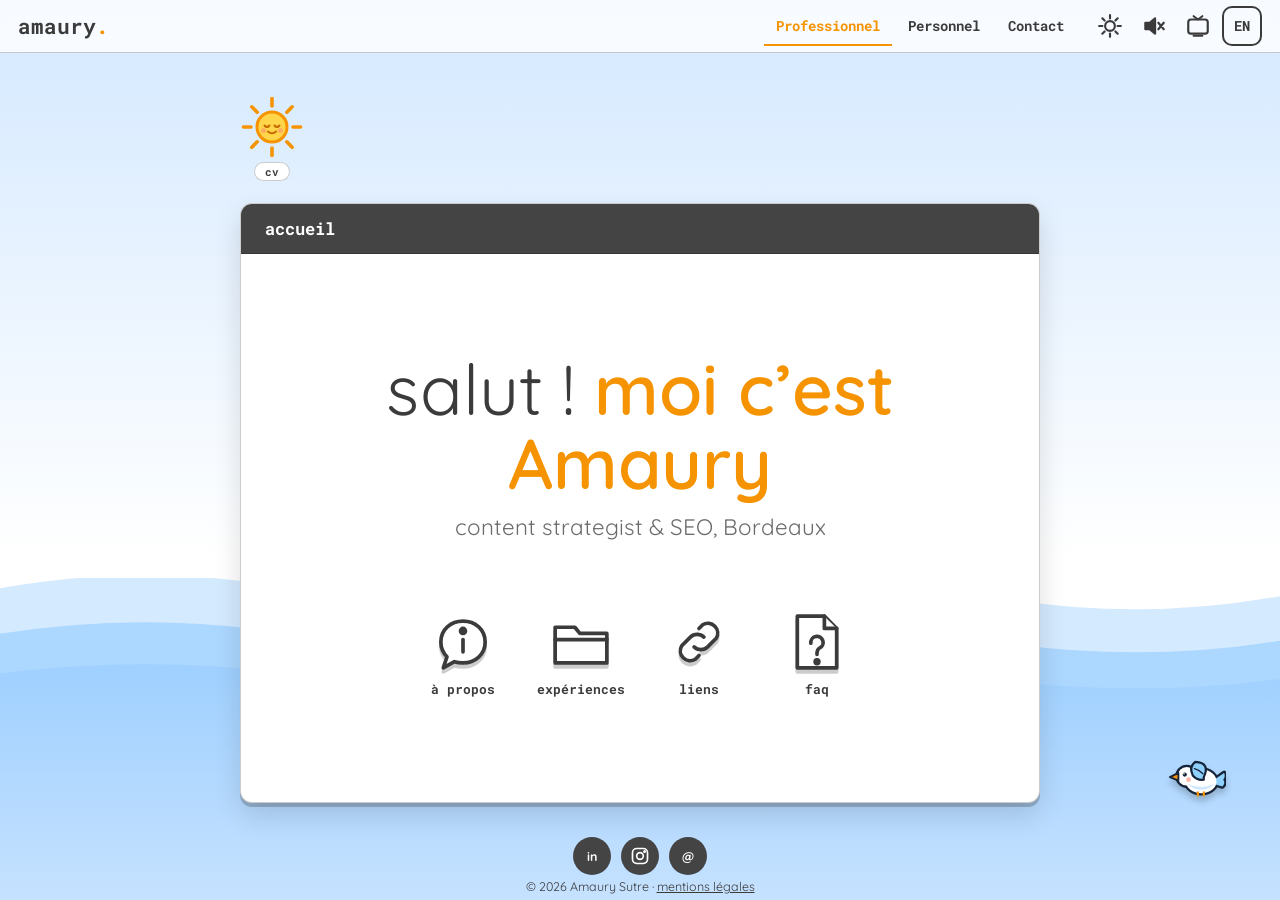
==== commit 2dc9adea: "Add files via upload" ====
--- a/index.html
+++ b/index.html
@@ -3,29 +3,40 @@
 <head>
 <meta charset="utf-8">
 <meta name="viewport" content="width=device-width, initial-scale=1, viewport-fit=cover">
-<title>Amaury Sutre — Content strategist &amp; spécialiste SEO/GEO à Bordeaux</title>
+<title>Amaury Sutre — Content strategist &amp; SEO/GEO, Bordeaux</title>
 <meta name="description" content="Portfolio d’Amaury Sutre, content strategist et spécialiste SEO/GEO à Bordeaux : expériences, outils, formation, FAQ et contact.">
+<meta name="author" content="Amaury Sutre">
+<meta name="color-scheme" content="light dark">
+<meta name="robots" content="index, follow, max-image-preview:large, max-snippet:-1">
 <link rel="canonical" href="https://predatopatate.github.io/">
 <link rel="alternate" hreflang="fr" href="https://predatopatate.github.io/">
 <link rel="alternate" hreflang="en" href="https://predatopatate.github.io/en/">
 <link rel="alternate" hreflang="x-default" href="https://predatopatate.github.io/">
 <meta property="og:type" content="website">
 <meta property="og:site_name" content="Amaury Sutre">
-<meta property="og:title" content="Amaury Sutre — Content strategist &amp; spécialiste SEO/GEO à Bordeaux">
+<meta property="og:title" content="Amaury Sutre — Content strategist &amp; SEO/GEO, Bordeaux">
 <meta property="og:description" content="Portfolio d’Amaury Sutre, content strategist et spécialiste SEO/GEO à Bordeaux : expériences, outils, formation, FAQ et contact.">
 <meta property="og:url" content="https://predatopatate.github.io/">
 <meta property="og:image" content="https://predatopatate.github.io/images/og-image.png">
+<meta property="og:image:width" content="1200">
+<meta property="og:image:height" content="630">
+<meta property="og:image:alt" content="Amaury Sutre — content strategist &amp; SEO/GEO">
 <meta property="og:locale" content="fr_FR">
 <meta name="twitter:card" content="summary_large_image">
+<meta name="twitter:title" content="Amaury Sutre — Content strategist &amp; SEO/GEO, Bordeaux">
+<meta name="twitter:description" content="Portfolio d’Amaury Sutre, content strategist et spécialiste SEO/GEO à Bordeaux : expériences, outils, formation, FAQ et contact.">
 <link rel="icon" href="/favicon.svg" type="image/svg+xml">
-<script>try{var t=localStorage.getItem('theme');if(t)document.documentElement.dataset.theme=t}catch(e){}</script>
+<link rel="preload" href="/fonts/quicksand-400.woff2" as="font" type="font/woff2" crossorigin>
+<link rel="preload" href="/fonts/quicksand-700.woff2" as="font" type="font/woff2" crossorigin>
+<link rel="preload" href="/fonts/roboto-mono-700.woff2" as="font" type="font/woff2" crossorigin>
+<script>try{var t=localStorage.getItem('theme');if(t)document.documentElement.dataset.theme=t;if(localStorage.getItem('crt')==='on')document.documentElement.classList.add('crt')}catch(e){}</script>
 <link rel="stylesheet" href="/css/style.css">
 <noscript><style>body{overflow:auto!important;display:block!important;height:auto!important}.desk{height:60vh!important}#src,#src[hidden]{display:block!important}#src [data-win]{max-width:760px;margin:20px auto;padding:16px;background:var(--win);color:var(--ink);border-radius:12px}</style></noscript>
-<script type="application/ld+json">{"@context": "https://schema.org", "@type": "Person", "name": "Amaury Sutre", "url": "https://predatopatate.github.io/", "jobTitle": "Content strategist et spécialiste SEO/GEO", "address": {"@type": "PostalAddress", "addressLocality": "Bordeaux", "addressCountry": "FR"}, "sameAs": ["https://www.linkedin.com/in/amaury-sutre", "https://www.instagram.com/amaurysutre/"], "alumniOf": {"@type": "CollegeOrUniversity", "name": "INSEEC"}}</script>
+<script type="application/ld+json">{"@context": "https://schema.org", "@type": "ProfilePage", "url": "https://predatopatate.github.io/", "inLanguage": "fr", "dateModified": "2026-11-06", "mainEntity": {"@type": "Person", "@id": "https://predatopatate.github.io/#person", "name": "Amaury Sutre", "url": "https://predatopatate.github.io/", "image": "https://predatopatate.github.io/images/photo.jpg", "description": "Content strategist et spécialiste SEO/GEO à Bordeaux.", "jobTitle": "Content strategist et spécialiste SEO/GEO", "address": {"@type": "PostalAddress", "addressLocality": "Bordeaux", "addressCountry": "FR"}, "sameAs": ["https://www.linkedin.com/in/amaury-sutre", "https://www.instagram.com/amaurysutre/"], "alumniOf": {"@type": "CollegeOrUniversity", "name": "INSEEC"}}}</script>
 </head>
 <body>
 <a class="skip" href="#desk">Aller au contenu</a>
-<header class="top"><a class="logo" href="/" aria-label="Accueil">amaury<span>.</span></a><nav class="tabs" aria-label="Navigation principale"><a href="/" aria-current="true">Professionnel</a><a href="/perso/">Personnel</a><a href="/contact/">Contact</a></nav><div class="tools"><button class="ib" id="tTheme"></button><button class="ib" id="tSfx"></button><a class="ib lg" id="tLang" href="/en/" hreflang="en" lang="en">EN</a></div></header>
+<header class="top"><a class="logo" href="/" aria-label="Accueil">amaury<span>.</span></a><nav class="tabs" aria-label="Navigation principale"><a href="/" aria-current="true">Professionnel</a><a href="/perso/">Personnel</a><a href="/contact/">Contact</a></nav><div class="tools"><button class="ib" id="tTheme"></button><button class="ib" id="tSfx"></button><button class="ib" id="tCrt"></button><a class="ib lg" id="tLang" href="/en/" hreflang="en" lang="en">EN</a></div></header>
 <main class="desk" id="desk">
 <div class="stars" id="stars" aria-hidden="true"></div>
 <div class="clouds" aria-hidden="true"><i class="cl" style="top:12%;--t:70s;--dl:-10s"></i><i class="cl" style="top:26%;--t:95s;--dl:-55s;transform-origin:left;scale:.7"></i><i class="cl" style="top:40%;--t:80s;--dl:-30s;scale:1.3"></i><i class="cl" style="top:6%;--t:110s;--dl:-80s;scale:.55"></i></div>
@@ -36,19 +47,19 @@
   </div>
 <div class="stage">
 <button class="star" id="star" aria-label="CV"><svg class='sun' viewBox='0 0 64 64' width='64' height='64' aria-hidden='true'><g class='rays' stroke='#f59300' stroke-width='3.6' stroke-linecap='round' fill='none'><path d='M53.0 32.0L60.5 32.0'/><path d='M46.8 46.8L52.2 52.2'/><path d='M32.0 53.0L32.0 60.5'/><path d='M17.2 46.8L11.8 52.2'/><path d='M11.0 32.0L3.5 32.0'/><path d='M17.2 17.2L11.8 11.8'/><path d='M32.0 11.0L32.0 3.5'/><path d='M46.8 17.2L52.2 11.8'/></g><circle cx='32' cy='32' r='15' fill='#ffd54a' stroke='#f59300' stroke-width='3'/><path d='M24.5 30.5q2.5 3 5 0M34.5 30.5q2.5 3 5 0M28 36.5q4 3.6 8 0' stroke='#c76b00' stroke-width='2' fill='none' stroke-linecap='round'/><circle cx='23.5' cy='35.5' r='2.6' fill='#ff9a6a' opacity='.65'/><circle cx='40.5' cy='35.5' r='2.6' fill='#ff9a6a' opacity='.65'/></svg><svg class='moon' viewBox='0 0 64 64' width='64' height='64' aria-hidden='true'><path d='M33.5 10.3A22 22 0 1 0 50.6 39.6A17 17 0 0 1 33.5 10.3Z' fill='#ffe9a8' stroke='#e0b84a' stroke-width='3' stroke-linejoin='round'/><path d='M14 30q2.2 2.6 4.4 0M15 38q3 2.6 6 0' stroke='#b8892a' stroke-width='2' fill='none' stroke-linecap='round'/><circle cx='13' cy='35' r='2.2' fill='#ffa27a' opacity='.6'/><path d='M50 12l1.4 3.2 3.2 1.4-3.2 1.4L50 21l-1.4-3-3.2-1.4 3.2-1.4zM54 36l.9 2 2 .9-2 .9-.9 2-.9-2-2-.9 2-.9z' fill='#ffe9a8'/></svg><span class="stip">cv</span></button>
-<section class="win home" aria-labelledby="homeT"><header><span id="homeT">accueil</span></header><div class="hero" id="hero"><h1><span>salut ! </span><b>moi c’est Amaury</b></h1><p>content strategist & SEO, Bordeaux</p><nav id="icons" aria-label="Sections"><a class="ico" href="#about" data-k="about"><svg viewBox="0 0 52 52" width="64" height="64" fill="var(--win)" stroke="currentColor" stroke-width="3" stroke-linecap="round" stroke-linejoin="round" aria-hidden="true"><path d="M8 26c0-10 8-17 18-17s18 7 18 17-8 17-18 17c-2 0-4 0-7-1l-9 5 3-9c-3-3-5-6-5-12z"/><circle cx="26" cy="17" r="2" fill="currentColor"/><path d="M26 24v10"/></svg><b>à propos</b></a><a class="ico" href="#work" data-k="work"><svg viewBox="0 0 52 52" width="64" height="64" fill="var(--win)" stroke="currentColor" stroke-width="3" stroke-linecap="round" stroke-linejoin="round" aria-hidden="true"><path d="M5 14h16l4 5h22v24H5z"/><path d="M5 24h42"/></svg><b>expériences</b></a><a class="ico" href="#links" data-k="links"><svg viewBox="0 0 52 52" width="64" height="64" fill="var(--win)" stroke="currentColor" stroke-width="3" stroke-linecap="round" stroke-linejoin="round" aria-hidden="true"><path d="M22 30a8 8 0 0 0 11 0l7-7a8 8 0 0 0-11-11l-3 3M30 22a8 8 0 0 0-11 0l-7 7a8 8 0 0 0 11 11l3-3"/></svg><b>liens</b></a><a class="ico" href="#faq" data-k="faq"><svg viewBox="0 0 52 52" width="64" height="64" fill="var(--win)" stroke="currentColor" stroke-width="3" stroke-linecap="round" stroke-linejoin="round" aria-hidden="true"><path d="M10 5h22l10 10v32H10z"/><path d="M32 5v10h10"/><path d="M21 27a5 5 0 1 1 7 4c-2 1-2 3-2 5"/><circle cx="26" cy="42" r="1.5" fill="currentColor"/></svg><b>faq</b></a></nav></div></section></div>
-<div class="foot"><div><a class="soc" href="https://www.linkedin.com/in/amaury-sutre" target="_blank" rel="noopener" aria-label="LinkedIn">in</a><a class="soc" href="https://www.instagram.com/amaurysutre/" target="_blank" rel="noopener" aria-label="Instagram"><svg viewBox="0 0 24 24" width="20" height="20" fill="none" stroke="currentColor" stroke-width="2" aria-hidden="true"><rect x="3" y="3" width="18" height="18" rx="5"/><circle cx="12" cy="12" r="4"/><circle cx="17.5" cy="6.5" r=".8" fill="currentColor"/></svg></a><a class="soc" href="mailto:amaurysutre@gmail.com" data-mail aria-label="E-mail">@</a></div>© 2026 Amaury Sutre · <a href="/mentions-legales/">mentions légales</a></div>
+<section class="win home" aria-labelledby="homeT"><header><span id="homeT">accueil</span></header><div class="hero" id="hero"><h1><span>salut ! </span><b>moi c’est Amaury</b><small>content strategist & SEO, Bordeaux</small></h1><nav id="icons" aria-label="Sections"><a class="ico" href="#about" data-k="about"><svg viewBox="0 0 52 52" width="64" height="64" fill="var(--win)" stroke="currentColor" stroke-width="3" stroke-linecap="round" stroke-linejoin="round" aria-hidden="true"><path d="M8 26c0-10 8-17 18-17s18 7 18 17-8 17-18 17c-2 0-4 0-7-1l-9 5 3-9c-3-3-5-6-5-12z"/><circle cx="26" cy="17" r="2" fill="currentColor"/><path d="M26 24v10"/></svg><b>à propos</b></a><a class="ico" href="#work" data-k="work"><svg viewBox="0 0 52 52" width="64" height="64" fill="var(--win)" stroke="currentColor" stroke-width="3" stroke-linecap="round" stroke-linejoin="round" aria-hidden="true"><path d="M5 14h16l4 5h22v24H5z"/><path d="M5 24h42"/></svg><b>expériences</b></a><a class="ico" href="#links" data-k="links"><svg viewBox="0 0 52 52" width="64" height="64" fill="var(--win)" stroke="currentColor" stroke-width="3" stroke-linecap="round" stroke-linejoin="round" aria-hidden="true"><path d="M22 30a8 8 0 0 0 11 0l7-7a8 8 0 0 0-11-11l-3 3M30 22a8 8 0 0 0-11 0l-7 7a8 8 0 0 0 11 11l3-3"/></svg><b>liens</b></a><a class="ico" href="#faq" data-k="faq"><svg viewBox="0 0 52 52" width="64" height="64" fill="var(--win)" stroke="currentColor" stroke-width="3" stroke-linecap="round" stroke-linejoin="round" aria-hidden="true"><path d="M10 5h22l10 10v32H10z"/><path d="M32 5v10h10"/><path d="M21 27a5 5 0 1 1 7 4c-2 1-2 3-2 5"/><circle cx="26" cy="42" r="1.5" fill="currentColor"/></svg><b>faq</b></a></nav></div></section></div>
+<footer class="foot"><div><a class="soc" href="https://www.linkedin.com/in/amaury-sutre" target="_blank" rel="noopener" aria-label="LinkedIn">in</a><a class="soc" href="https://www.instagram.com/amaurysutre/" target="_blank" rel="noopener" aria-label="Instagram"><svg viewBox="0 0 24 24" width="20" height="20" fill="none" stroke="currentColor" stroke-width="2" aria-hidden="true"><rect x="3" y="3" width="18" height="18" rx="5"/><circle cx="12" cy="12" r="4"/><circle cx="17.5" cy="6.5" r=".8" fill="currentColor"/></svg></a><a class="soc" href="mailto:amaurysutre@gmail.com" data-mail aria-label="E-mail">@</a></div>© 2026 Amaury Sutre · <a href="/mentions-legales/">mentions légales</a></footer>
 <div id="pet"><div class="rot"><svg viewBox="0 0 68 52" width="58" height="44" aria-hidden="true"><g stroke="#16243a" stroke-width="5.4" stroke-linejoin="round" fill="#16243a"><path d="M12 27L2 20Q0 24 3 28Q0 32 4 36L14 33Z"/><ellipse cx="29" cy="30" rx="18" ry="14"/><circle cx="46" cy="24" r="11"/></g><path d="M12 27L2 20Q0 24 3 28Q0 32 4 36L14 33Z" fill="#8fd0ff"/><ellipse cx="29" cy="30" rx="18" ry="14" fill="#fff"/><circle cx="46" cy="24" r="11" fill="#fff"/><path d="M13 33Q29 47 45 33Q29 40 13 33Z" fill="#cfe8ff"/><path d="M56 20L66 25L56 29Z" fill="#f59300" stroke="#16243a" stroke-width="2.2" stroke-linejoin="round"/><g class="wing"><path d="M26 25Q18 8 36 7Q44 13 39 23Q34 29 26 28Z" fill="#8fd0ff" stroke="#16243a" stroke-width="2.6" stroke-linejoin="round"/><path d="M27 21Q32 16 37 15" stroke="#16243a" stroke-width="1.6" fill="none" stroke-linecap="round"/></g><g class="beye"><circle cx="48.5" cy="22" r="2.5" fill="#16243a"/><circle cx="49.4" cy="21.1" r=".9" fill="#fff"/></g><circle cx="44" cy="28" r="2.8" fill="#ff9a8a" opacity=".7"/><path d="M26 43v4M33 43v4" stroke="#f59300" stroke-width="2.6" stroke-linecap="round"/></svg></div></div>
 </main>
-<div id="lb" role="dialog" aria-modal="true"><button class="lbn" id="lbp" aria-label="Précédent">‹</button><img id="lbi" alt=""><button class="lbn" id="lbn" aria-label="Suivant">›</button><button class="lbn" id="lbx" aria-label="Fermer">×</button></div>
-<div id="mm" role="dialog" aria-modal="true"><div class="mbox"><h2 id="mmt"></h2><p id="mmp"></p><div id="mmo"></div><div class="mrow"><button id="mmc"></button><button id="mmx"></button></div></div></div>
+<div id="lb" role="dialog" aria-modal="true"><button class="lbn" id="lbp" aria-label="Précédent">‹</button><button class="lbn" id="lbn" aria-label="Suivant">›</button><button class="lbn" id="lbx" aria-label="Fermer">×</button></div>
+<div id="mm" role="dialog" aria-modal="true"><div class="mbox"><p id="mmt" class="mt"></p><p id="mmp"></p><div id="mmo"></div><div class="mrow"><button id="mmc"></button><button id="mmx"></button></div></div></div>
 <div id="src" hidden>
-<section data-win="about" data-title="à propos" data-w="780"><div class="prof"><img class="av" src="/images/photo.jpg" alt="Amaury Sutre" width="160" height="160"><div><h2>Amaury Sutre</h2><p class="sub">Content strategist &amp; spécialiste SEO/GEO · Bordeaux</p><p class="sub">Ex-<a href="https://www.eskimoz.fr" target="_blank" rel="noopener">Eskimoz</a> · MSc Marketing Digital &amp; E-Business, INSEEC</p></div></div><div class="sep"></div><div class="pad"><p class="lead">Je conçois des stratégies de contenu qui répondent à l’intention de recherche et se mesurent en visibilité, en trafic et en conversions.</p><p>Mon terrain :</p><ul><li>audit SEO/GEO : crawlabilité, maillage interne, sémantique, données structurées,</li><li>stratégie et production de contenu pour plusieurs marchés, pour les moteurs classiques comme génératifs,</li><li>pilotage de la performance avec Analytics, Search Console et Looker Studio,</li><li>coordination de rédacteurs, designers et développeurs.</li></ul><p>Hors écran : dessin, écriture, jeux de rôle.</p><p>Contact : <a href="mailto:amaurysutre@gmail.com" data-mail>amaurysutre@gmail.com</a></p><h3>Formation</h3><ul><li><b>MSc Marketing Digital &amp; E-Business</b>, INSEEC (2024 – 2025)</li><li><b>BBA Marketing Digital</b> (Entrepreneurship &amp; Innovation), INSEEC (2022 – 2024)</li><li><b>Licence de Droit</b>, Droit des affaires, Université de Bordeaux (2018 – 2022)</li></ul></div></section>
-<section data-win="work" data-title="expériences" data-w="980"><div class="callout">À l’écoute d’opportunités en SEO / content strategy (CDI) : écris-moi par <a href="mailto:amaurysutre@gmail.com" data-mail>e-mail</a> :)</div><div class="cols"><div><h3>Outils SEO</h3><span class="tag">Google Analytics</span><span class="tag">Search Console</span><span class="tag">SEMrush</span><span class="tag">Ahrefs</span><span class="tag">Screaming Frog</span><span class="tag">Looker Studio</span><span class="tag">AnswerThePublic</span><span class="tag">Semjuice</span></div><div><h3>Web &amp; projets</h3><span class="tag">HTML/CSS</span><span class="tag">Python (bases)</span><span class="tag">Figma</span><span class="tag">Canva</span><span class="tag">Photoshop</span><span class="tag">Illustrator</span><span class="tag">Miro</span><span class="tag">Trello</span><span class="tag">Asana</span><span class="tag">Jira</span><span class="tag">Notion</span><span class="tag">Make</span><span class="tag">Excel</span></div></div><div class="sep"></div><h3>Expériences</h3><div class="grid"><div class="card"><div class="thumb logo"><img src="/images/logo-eskimoz.png" alt="Logo Eskimoz" loading="lazy" width="320" height="200"></div><div class="cb"><div class="ct"><b>Content Manager (alternance)</b><small>Eskimoz · sept. 2024 – oct. 2025</small></div><ul><li>Audit SEO/GEO : crawlabilité, maillage, sémantique.</li><li>Contenu adapté aux moteurs et aux LLM (SGE).</li><li>Reporting : trafic organique, CTR, conversions.</li><li>Indexation, Core Web Vitals, données structurées.</li><li>Réseau de freelances (rédacteurs, designers, développeurs).</li></ul></div></div><div class="card"><div class="thumb logo"><img src="/images/logo-rejolt.png" alt="Logo Rejolt" loading="lazy" width="320" height="200"></div><div class="cb"><div class="ct"><b>Business Developer (stage)</b><small>Rejolt · janv. 2024 – juin 2025</small></div><ul><li>20+ partenaires référencés par semaine pour de grands comptes (La Poste, L’Oréal, SNCF).</li><li>50+ dossiers par semaine, pipeline de 500+ demandes.</li><li>Prospection UE, Amérique, Moyen-Orient.</li></ul></div></div><div class="card"><div class="thumb logo"><img src="/images/logo-mvms.png" alt="Logo MaVilleMonShopping" loading="lazy" width="320" height="200"></div><div class="cb"><div class="ct"><b>Customer Success &amp; Marketing (stage)</b><small>MaVilleMonShopping · juin – août 2023</small></div><ul><li>Fiches produit optimisées SEO/SEA : 80 par jour.</li><li>Plans de communication pour les commerçants.</li><li>Portefeuille de 30 commerçants accompagnés jusqu’à l’autonomie.</li></ul></div></div></div><div class="sep"></div><h3>Projets</h3><ul><li>d’autres projets arrivent bientôt :)</li></ul></section>
-<section data-win="links" data-title="liens" data-w="640"><div class="lrow"><a class="ico" href="https://www.linkedin.com/in/amaury-sutre" target="_blank" rel="noopener"><svg viewBox="0 0 52 52" width="64" height="64" fill="var(--win)" stroke="currentColor" stroke-width="3" stroke-linecap="round" stroke-linejoin="round" aria-hidden="true"><rect x="5" y="5" width="42" height="42" rx="9"/><path d="M17 23v14M17 16v1M25 37V23M25 29c0-8 12-8 12 0v8"/></svg><b>linkedin</b></a><a class="ico" href="https://www.instagram.com/amaurysutre/" target="_blank" rel="noopener"><svg viewBox="0 0 52 52" width="64" height="64" fill="var(--win)" stroke="currentColor" stroke-width="3" stroke-linecap="round" stroke-linejoin="round" aria-hidden="true"><rect x="6" y="6" width="40" height="40" rx="12"/><circle cx="26" cy="26" r="9"/><circle cx="37" cy="15" r="1.6" fill="currentColor"/></svg><b>instagram</b></a><a class="ico" href="mailto:amaurysutre@gmail.com" data-mail><svg viewBox="0 0 52 52" width="64" height="64" fill="var(--win)" stroke="currentColor" stroke-width="3" stroke-linecap="round" stroke-linejoin="round" aria-hidden="true"><path d="M5 12h42v28H5z"/><path d="M5 13l21 16 21-16"/></svg><b>e-mail</b></a></div><p class="lnote">cliquer sur un lien l’ouvre dans un nouvel onglet :)</p></section>
-<section data-win="faq" data-title="faq" data-w="560"><details><summary>Quel poste cherches-tu ?</summary><div class="ans"><ul><li>Un CDI en SEO / content strategy, à Bordeaux. J’aime mêler SEO technique, stratégie de contenu et coordination d’équipes.</li></ul></div></details><details><summary>Que faisais-tu chez Eskimoz ?</summary><div class="ans"><ul><li>En alternance (sept. 2024 – oct. 2025) : audits SEO/GEO, optimisation de contenus pour des clients internationaux, suivi des KPI et coordination de freelances.</li></ul></div></details><details><summary>Qu’est-ce que le GEO ?</summary><div class="ans"><ul><li>L’optimisation des contenus pour qu’ils apparaissent aussi dans les réponses des moteurs génératifs (LLM, SGE), pas seulement dans les résultats classiques.</li></ul></div></details><details><summary>Quel est ton niveau technique ?</summary><div class="ans"><ul><li>À l’aise avec Analytics, Search Console, SEMrush, Ahrefs, Screaming Frog et Looker Studio ; HTML/CSS et bases de Python. J’ai travaillé avec des développeurs sur l’indexation, les Core Web Vitals et les données structurées.</li></ul></div></details><details><summary>Pourquoi du droit avant le marketing ?</summary><div class="ans"><ul><li>Licence de droit des affaires (2018 – 2022), puis BBA et MSc en marketing digital. J’en garde l’habitude de lire des contrats et une vraie sensibilité RGPD / conformité éditoriale.</li></ul></div></details><details><summary>Langues et certifications ?</summary><div class="ans"><ul><li>Français (natif), anglais (C1, TOEIC), espagnol (A2). Certifié Google Analytics, et Business and Sustainable Development Certificate (UN Global Compact Network UK).</li></ul></div></details><details><summary>Et en dehors du travail ?</summary><div class="ans"><ul><li>Je dessine, j’écris et j’anime des parties de jeux de rôle. Tout est dans l’onglet « Personnel ».</li></ul></div></details><details><summary>Comment te contacter, ou récupérer ton CV ?</summary><div class="ans"><ul><li>Par e-mail : amaurysutre@gmail.com, ou via la fenêtre « contact ». Mon CV se cache derrière le soleil (ou la lune), au-dessus de la fenêtre d’accueil.</li></ul></div></details><details><summary>Y a-t-il des secrets sur le site ?</summary><div class="ans"><ul><li>Si tu connais le Konami code, essaie-le avec ton clavier : un petit jeu t’attend.</li><li>Clique cinq fois de suite sur mon logo, en haut à gauche, pour changer l’ambiance.</li><li>L’oiseau qui se balade sur le bureau est plus joueur qu’il n’en a l’air : clique dessus.</li></ul></div></details></section>
-<section data-win="cv" data-title="cv" data-w="460"><div class="callout">tu as trouvé le bonus ! voici mon CV en PDF, à télécharger :)</div><div class="grid2" style="grid-template-columns:minmax(200px,320px);justify-content:center"><div class="card"><div class="thumb" style="--c1:#3b3f8f;--c2:#7a4fc0"><b>CV français</b><small>PDF</small></div><div class="cb" style="padding:14px;text-align:center"><a class="btn" href="/cv/CV-Amaury-Sutre-FR.pdf" download style="margin:0">télécharger</a></div></div></div></section>
-<section data-win="game" data-title="chasse aux mots-clés" data-w="520"><div class="gm" data-gm><div class="gh"><span>score <b data-sc>0</b></span><span>temps <b data-tm>30</b></span><span>record <b data-hi>0</b></span></div><div class="ga" data-ga><div class="gi">Clique les mots-clés avant qu’ils s’envolent. Évite les rouges !</div></div><a class="btn" href="#" data-gstart>jouer</a></div></section>
+<section data-win="about" data-title="à propos" data-w="780"><h2 class="sr">à propos</h2><div class="prof"><img class="av" src="/images/photo.jpg" alt="Portrait d’Amaury Sutre" width="160" height="160"><div><h3 class="name">Amaury Sutre</h3><p class="sub">Content strategist &amp; spécialiste SEO/GEO · Bordeaux</p><p class="sub">Ex-<a href="https://www.eskimoz.fr" target="_blank" rel="noopener">Eskimoz</a> · MSc Marketing Digital &amp; E-Business, INSEEC</p></div></div><div class="sep"></div><div class="pad"><p class="lead">Je conçois des stratégies de contenu qui répondent à l’intention de recherche et se mesurent en visibilité, en trafic et en conversions.</p><p>Mon terrain :</p><ul><li>audit SEO/GEO : crawlabilité, maillage interne, sémantique, données structurées,</li><li>stratégie et production de contenu pour plusieurs marchés, pour les moteurs classiques comme génératifs,</li><li>pilotage de la performance avec Analytics, Search Console et Looker Studio,</li><li>coordination de rédacteurs, designers et développeurs.</li></ul><p>Hors écran : dessin, écriture, jeux de rôle.</p><p>Contact : <a href="mailto:amaurysutre@gmail.com" data-mail>amaurysutre@gmail.com</a></p><h3>Formation</h3><ul><li><b>MSc Marketing Digital &amp; E-Business</b>, INSEEC (2024 – 2025)</li><li><b>BBA Marketing Digital</b> (Entrepreneurship &amp; Innovation), INSEEC (2022 – 2024)</li><li><b>Licence de Droit</b>, Droit des affaires, Université de Bordeaux (2018 – 2022)</li></ul></div></section>
+<section data-win="work" data-title="expériences" data-w="980"><h2 class="sr">expériences</h2><div class="callout">À l’écoute d’opportunités en SEO / content strategy (CDI) : écris-moi par <a href="mailto:amaurysutre@gmail.com" data-mail>e-mail</a> :)</div><div class="cols"><div><h3>Outils SEO</h3><span class="tag">Google Analytics</span><span class="tag">Search Console</span><span class="tag">SEMrush</span><span class="tag">Ahrefs</span><span class="tag">Screaming Frog</span><span class="tag">Looker Studio</span><span class="tag">AnswerThePublic</span><span class="tag">Semjuice</span></div><div><h3>Web &amp; projets</h3><span class="tag">HTML/CSS</span><span class="tag">Python (bases)</span><span class="tag">Figma</span><span class="tag">Canva</span><span class="tag">Photoshop</span><span class="tag">Illustrator</span><span class="tag">Miro</span><span class="tag">Trello</span><span class="tag">Asana</span><span class="tag">Jira</span><span class="tag">Notion</span><span class="tag">Make</span><span class="tag">Excel</span></div></div><div class="sep"></div><h3>Parcours</h3><div class="grid"><div class="card"><div class="thumb logo"><img src="/images/logo-eskimoz.png" alt="Logo Eskimoz" loading="lazy" width="320" height="200"></div><div class="cb"><div class="ct"><b>Content Manager (alternance)</b><small>Eskimoz · sept. 2024 – oct. 2025</small></div><ul><li>Audit SEO/GEO : crawlabilité, maillage, sémantique.</li><li>Contenu adapté aux moteurs et aux LLM (SGE).</li><li>Reporting : trafic organique, CTR, conversions.</li><li>Indexation, Core Web Vitals, données structurées.</li><li>Réseau de freelances (rédacteurs, designers, développeurs).</li></ul></div></div><div class="card"><div class="thumb logo"><img src="/images/logo-rejolt.png" alt="Logo Rejolt" loading="lazy" width="320" height="200"></div><div class="cb"><div class="ct"><b>Business Developer (stage)</b><small>Rejolt · janv. 2024 – juin 2025</small></div><ul><li>20+ partenaires référencés par semaine pour de grands comptes (La Poste, L’Oréal, SNCF).</li><li>50+ dossiers par semaine, pipeline de 500+ demandes.</li><li>Prospection UE, Amérique, Moyen-Orient.</li></ul></div></div><div class="card"><div class="thumb logo"><img src="/images/logo-mvms.png" alt="Logo MaVilleMonShopping" loading="lazy" width="320" height="200"></div><div class="cb"><div class="ct"><b>Customer Success &amp; Marketing (stage)</b><small>MaVilleMonShopping · juin – août 2023</small></div><ul><li>Fiches produit optimisées SEO/SEA : 80 par jour.</li><li>Plans de communication pour les commerçants.</li><li>Portefeuille de 30 commerçants accompagnés jusqu’à l’autonomie.</li></ul></div></div></div><div class="sep"></div><h3>Projets</h3><ul><li>d’autres projets arrivent bientôt :)</li></ul></section>
+<section data-win="links" data-title="liens" data-w="640"><h2 class="sr">liens</h2><div class="lrow"><a class="ico" href="https://www.linkedin.com/in/amaury-sutre" target="_blank" rel="noopener"><svg viewBox="0 0 52 52" width="64" height="64" fill="var(--win)" stroke="currentColor" stroke-width="3" stroke-linecap="round" stroke-linejoin="round" aria-hidden="true"><rect x="5" y="5" width="42" height="42" rx="9"/><path d="M17 23v14M17 16v1M25 37V23M25 29c0-8 12-8 12 0v8"/></svg><b>linkedin</b></a><a class="ico" href="https://www.instagram.com/amaurysutre/" target="_blank" rel="noopener"><svg viewBox="0 0 52 52" width="64" height="64" fill="var(--win)" stroke="currentColor" stroke-width="3" stroke-linecap="round" stroke-linejoin="round" aria-hidden="true"><rect x="6" y="6" width="40" height="40" rx="12"/><circle cx="26" cy="26" r="9"/><circle cx="37" cy="15" r="1.6" fill="currentColor"/></svg><b>instagram</b></a><a class="ico" href="mailto:amaurysutre@gmail.com" data-mail><svg viewBox="0 0 52 52" width="64" height="64" fill="var(--win)" stroke="currentColor" stroke-width="3" stroke-linecap="round" stroke-linejoin="round" aria-hidden="true"><path d="M5 12h42v28H5z"/><path d="M5 13l21 16 21-16"/></svg><b>e-mail</b></a></div><p class="lnote">cliquer sur un lien l’ouvre dans un nouvel onglet :)</p></section>
+<section data-win="faq" data-title="faq" data-w="560"><h2 class="sr">faq</h2><details><summary>Quel poste cherches-tu ?</summary><div class="ans"><ul><li>Un CDI en SEO / content strategy, à Bordeaux. J’aime mêler SEO technique, stratégie de contenu et coordination d’équipes.</li></ul></div></details><details><summary>Que faisais-tu chez Eskimoz ?</summary><div class="ans"><ul><li>En alternance (sept. 2024 – oct. 2025) : audits SEO/GEO, optimisation de contenus pour des clients internationaux, suivi des KPI et coordination de freelances.</li></ul></div></details><details><summary>Qu’est-ce que le GEO ?</summary><div class="ans"><ul><li>L’optimisation des contenus pour qu’ils apparaissent aussi dans les réponses des moteurs génératifs (LLM, SGE), pas seulement dans les résultats classiques.</li></ul></div></details><details><summary>Quel est ton niveau technique ?</summary><div class="ans"><ul><li>À l’aise avec Analytics, Search Console, SEMrush, Ahrefs, Screaming Frog et Looker Studio ; HTML/CSS et bases de Python. J’ai travaillé avec des développeurs sur l’indexation, les Core Web Vitals et les données structurées.</li></ul></div></details><details><summary>Pourquoi du droit avant le marketing ?</summary><div class="ans"><ul><li>Licence de droit des affaires (2018 – 2022), puis BBA et MSc en marketing digital. J’en garde l’habitude de lire des contrats et une vraie sensibilité RGPD / conformité éditoriale.</li></ul></div></details><details><summary>Langues et certifications ?</summary><div class="ans"><ul><li>Français (natif), anglais (C1, TOEIC), espagnol (A2). Certifié Google Analytics, et Business and Sustainable Development Certificate (UN Global Compact Network UK).</li></ul></div></details><details><summary>Et en dehors du travail ?</summary><div class="ans"><ul><li>Je dessine, j’écris et j’anime des parties de jeux de rôle. Tout est dans l’onglet « Personnel ».</li></ul></div></details><details><summary>Comment te contacter, ou récupérer ton CV ?</summary><div class="ans"><ul><li>Par e-mail : amaurysutre@gmail.com, ou via la fenêtre « contact ». Mon CV se cache derrière le soleil (ou la lune), au-dessus de la fenêtre d’accueil.</li></ul></div></details><details><summary>Y a-t-il des secrets sur le site ?</summary><div class="ans"><ul><li>Si tu connais le Konami code, essaie-le avec ton clavier : un petit jeu t’attend.</li><li>L’oiseau qui se balade sur le bureau est plus joueur qu’il n’en a l’air : clique dessus.</li></ul></div></details></section>
+<section data-win="cv" data-title="cv" data-w="600"><h2 class="sr">cv</h2><div class="callout">tu as trouvé le bonus ! voici mon CV en PDF, à télécharger :)</div><div class="cvbox"><a class="cvprev" href="/images/cv-fr.jpg" data-zoom aria-label="Agrandir l’aperçu du CV"><img src="/images/cv-fr.jpg" alt="Aperçu du CV d’Amaury Sutre (PDF)" width="440" height="622"></a><div class="cvinfo"><h3 class="cvh">CV — Amaury Sutre</h3><p class="meta">PDF · français</p><p>Content strategist &amp; spécialiste SEO/GEO : expériences, formation, compétences.</p><p class="cvbtns"><a class="btn" href="/cv/CV-Amaury-Sutre-FR.pdf" download>télécharger</a> <a class="btn ghost" href="/cv/CV-Amaury-Sutre-FR.pdf" target="_blank" rel="noopener">ouvrir dans un onglet</a></p></div></div></section>
+<section data-win="game" data-title="chasse aux mots-clés" data-w="520"><h2 class="sr">chasse aux mots-clés</h2><div class="gm" data-gm><div class="gh"><span>score <b data-sc>0</b></span><span>temps <b data-tm>30</b></span><span>record <b data-hi>0</b></span></div><div class="ga" data-ga><div class="gi">Clique les mots-clés avant qu’ils s’envolent. Évite les rouges !</div></div><a class="btn" href="#" data-gstart>jouer</a></div></section>
 </div>
 <script src="/js/app.js" defer></script>
 </body>
--- a/css/style.css
+++ b/css/style.css
@@ -325,3 +325,39 @@
 .ink-src img{width:100%;height:auto;display:block;border-radius:6px}
 .skip{position:absolute;left:-999px;top:0;background:var(--win);color:var(--ink);padding:8px 12px;z-index:9999}
 .skip:focus{left:8px;top:8px}
+
+/* ===== Correctifs ===== */
+[hidden]{display:none!important}
+.cvbox{display:grid;grid-template-columns:minmax(0,230px) 1fr;gap:26px;align-items:center;margin-top:18px}
+.cvprev{position:relative;isolation:isolate;display:block;line-height:0;background:#fff;border-radius:4px;transform:rotate(-2deg);transition:transform .25s ease,box-shadow .25s ease;box-shadow:0 4px 0 var(--sh),0 12px 26px #0003}
+.cvprev::before,.cvprev::after{content:"";position:absolute;inset:0;background:#fff;border-radius:4px;z-index:-1;box-shadow:0 0 0 1px var(--line)}
+.cvprev::before{transform:rotate(4deg) translate(7px,2px)}
+.cvprev::after{transform:rotate(-5deg) translate(-6px,3px)}
+.cvprev:hover{transform:rotate(0) scale(1.05)}
+.cvprev img{width:100%;height:auto;display:block;border-radius:4px}
+.cvinfo h2{font-size:1.4rem;margin:0 0 4px}
+.cvinfo .meta{font:700 .78rem "Roboto Mono",ui-monospace,monospace;color:var(--mute);text-transform:uppercase;letter-spacing:.05em;margin:0 0 10px}
+.cvbtns{display:flex;flex-wrap:wrap;gap:10px;margin-top:14px}
+.cvbtns .btn{margin:0}
+.btn.ghost{background:none;color:var(--ink)!important;box-shadow:inset 0 0 0 2px var(--accent)}
+.btn.ghost:hover{background:color-mix(in srgb,var(--accent) 18%,transparent)}
+#lb.single #lbp,#lb.single #lbn{display:none}
+@media (max-width:700px){.cvbox{grid-template-columns:1fr;justify-items:center;text-align:center}.cvbtns{justify-content:center}.cvprev{width:min(240px,70%)}}
+
+/* ===== Correctifs : logos, libellé du CV, titres, barre du haut ===== */
+.card{grid-template-columns:200px 1fr}
+.card .thumb.logo{padding:0;min-height:200px;background:#fff;display:flex;align-items:center;justify-content:center}
+.card .thumb.logo img{width:100%;height:100%;max-width:none;max-height:none;object-fit:contain;display:block}
+.card .cb{align-self:center}
+@media (max-width:700px){.card{grid-template-columns:1fr}.card .thumb.logo{min-height:180px}}
+.star{margin-bottom:38px}
+.stip{opacity:1!important;top:calc(100% + 3px);background:var(--win);border:1px solid var(--line);border-radius:999px;padding:1px 10px;font-size:.7rem;color:var(--ink)}
+.hero h1 small{display:block;margin-top:12px;font-size:clamp(1rem,2.4vw,1.4rem);font-weight:400;color:var(--mute);line-height:1.3}
+.prof .name{font-family:inherit;text-transform:none;letter-spacing:0;color:var(--accent);font-size:clamp(2rem,6vw,3.2rem);font-weight:600;margin:0 0 6px;line-height:1.1}
+.cvinfo .cvh{font-family:inherit;text-transform:none;letter-spacing:0;font-size:1.4rem;font-weight:700;margin:0 0 4px}
+.mbox .mt{font-size:1.4rem;font-weight:700;margin:0 0 6px}
+#tCrt[aria-pressed="true"]{background:color-mix(in srgb,var(--accent) 25%,transparent)}
+@media (max-width:700px){.top{flex-wrap:wrap;row-gap:0}.tabs{order:3;width:100%;justify-content:center;margin-left:0}.tools{margin-left:auto}}
+
+.home.legal .body h1{font-size:1.5rem;margin:0 0 10px}
+.home.legal .body h2{font-size:1.1rem;margin:18px 0 6px}
